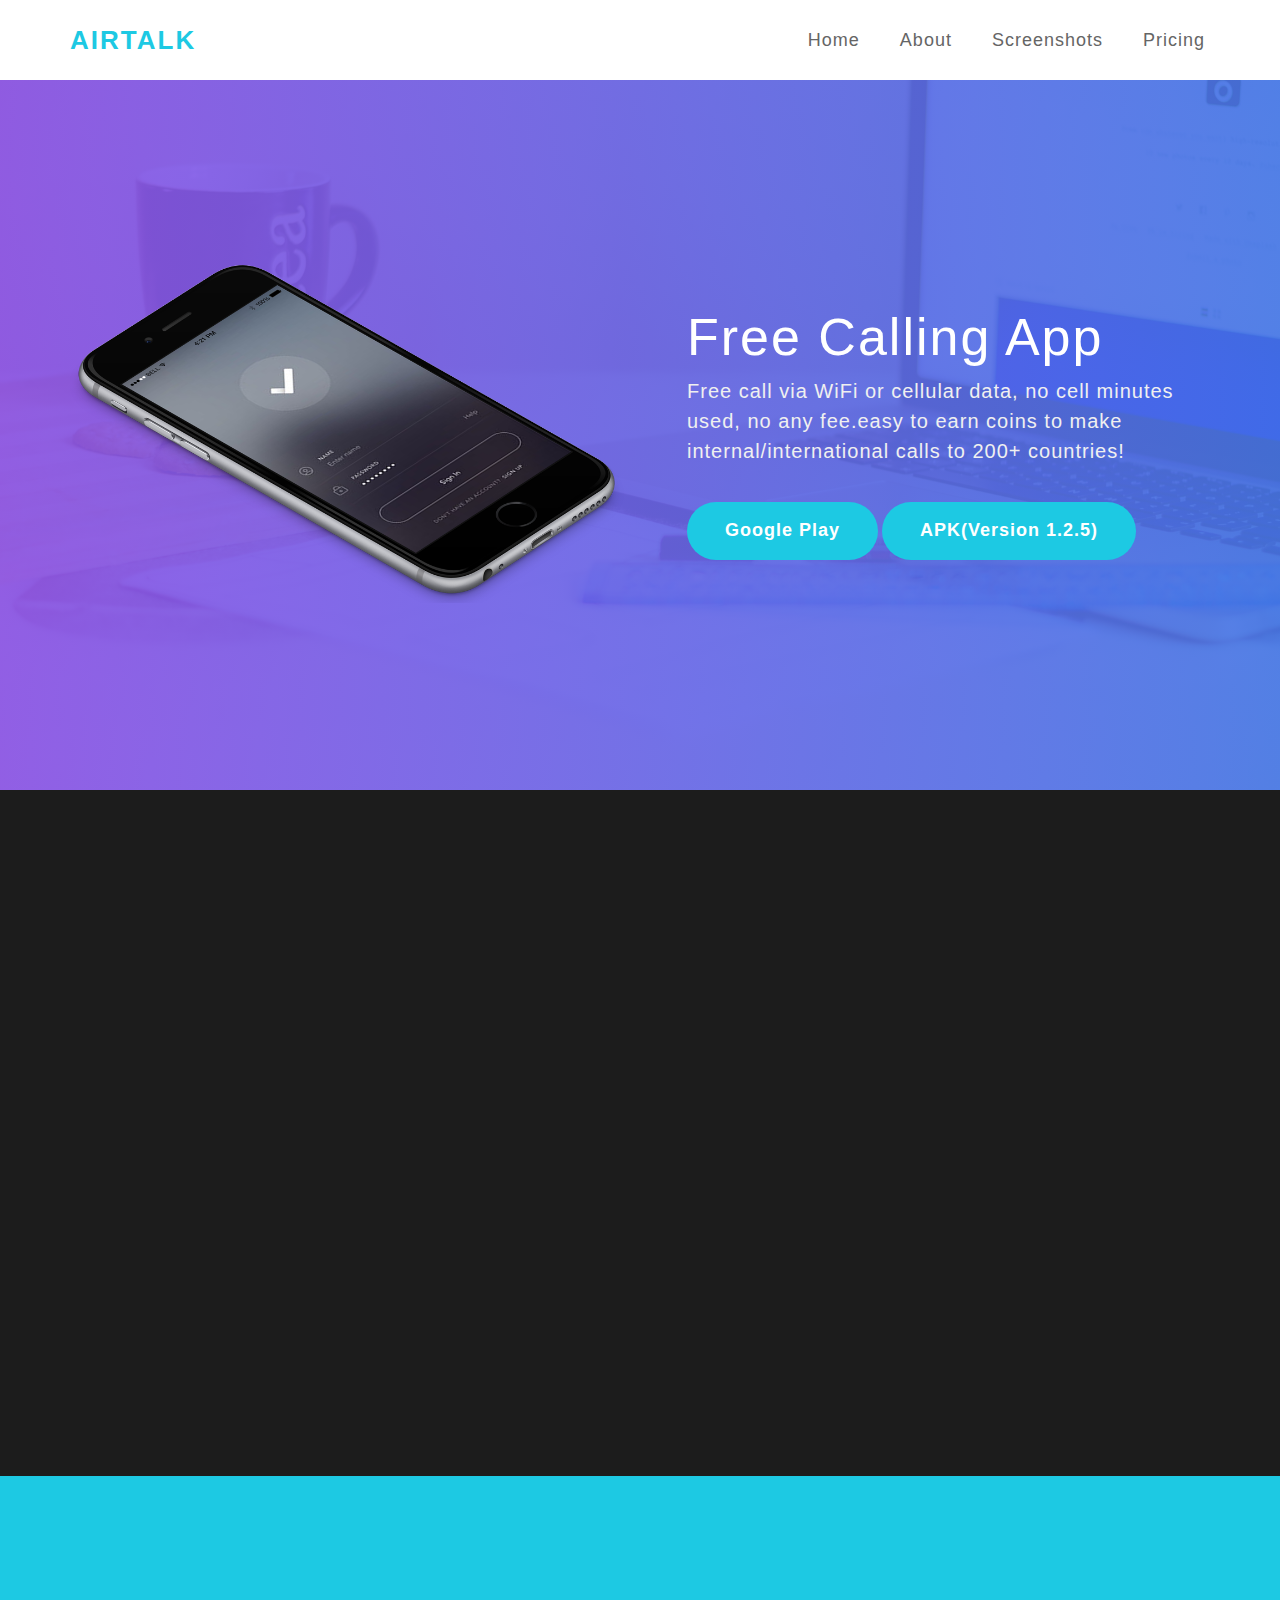
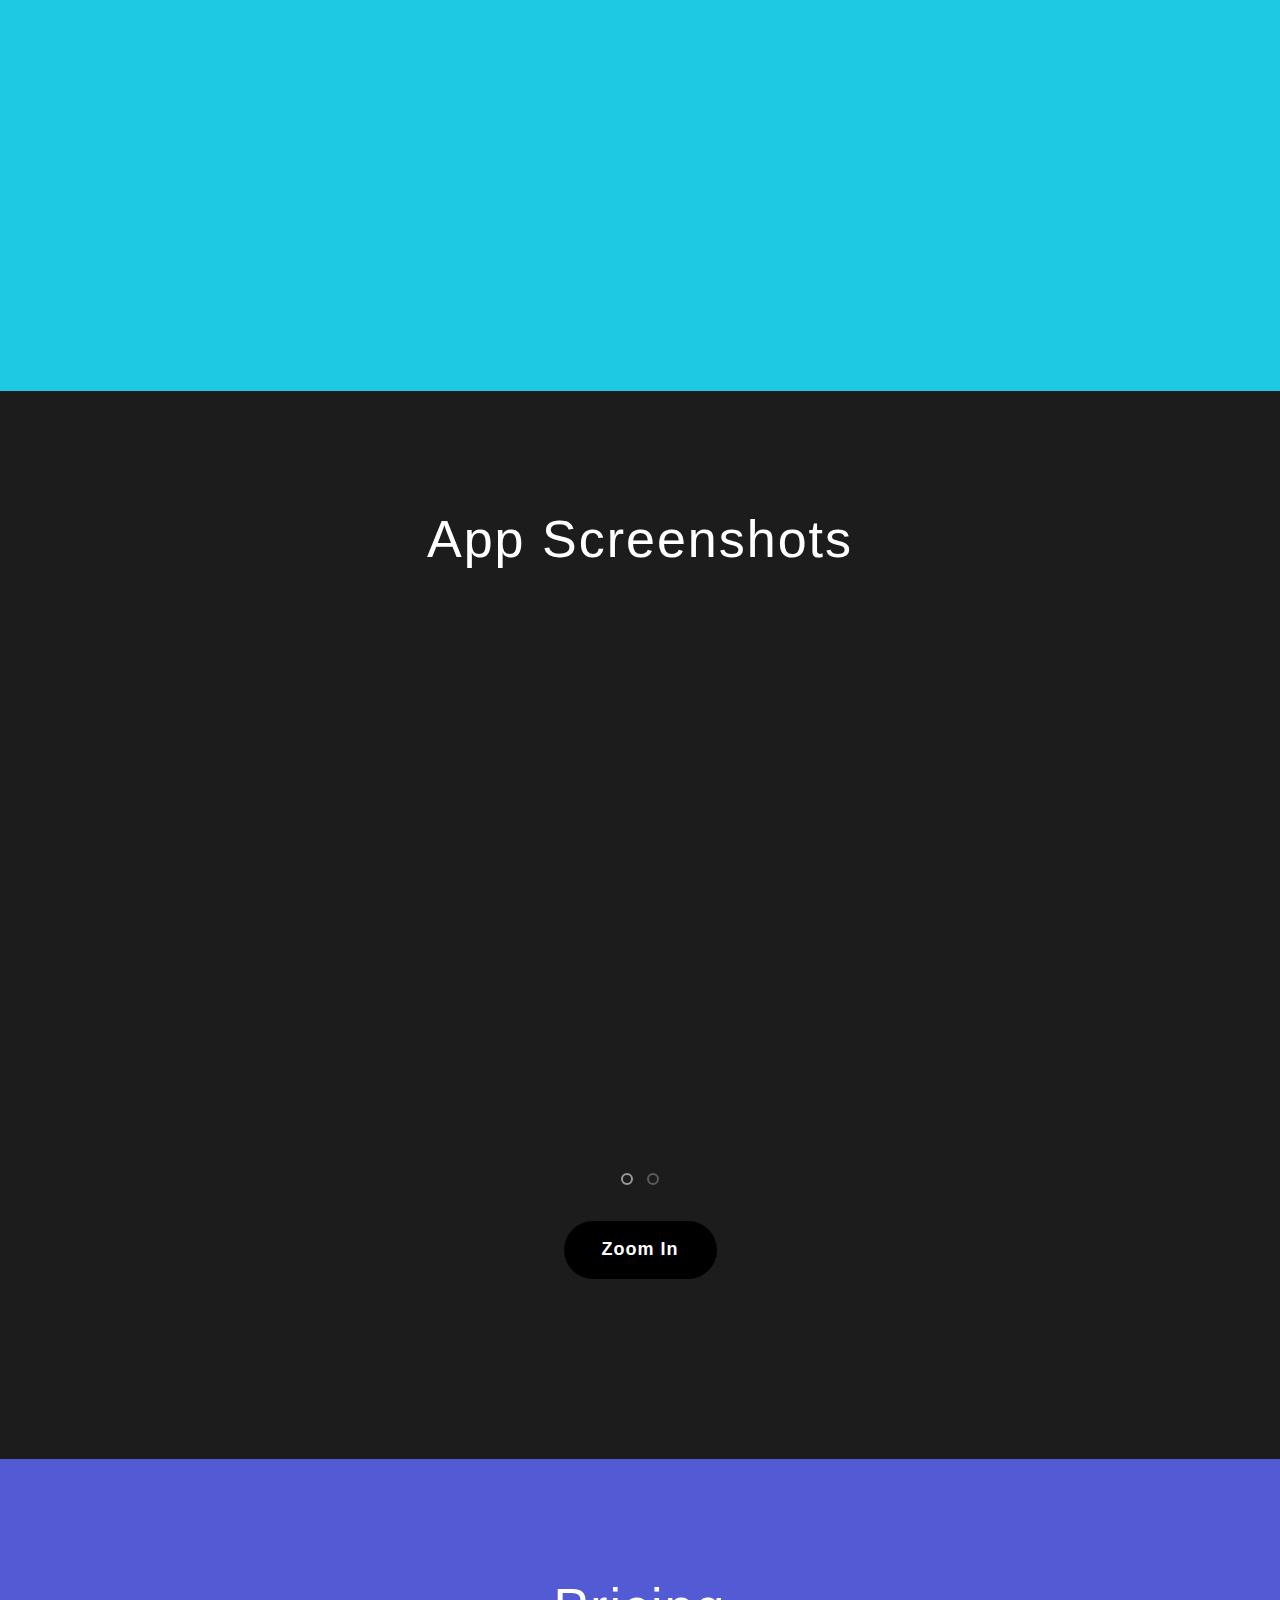
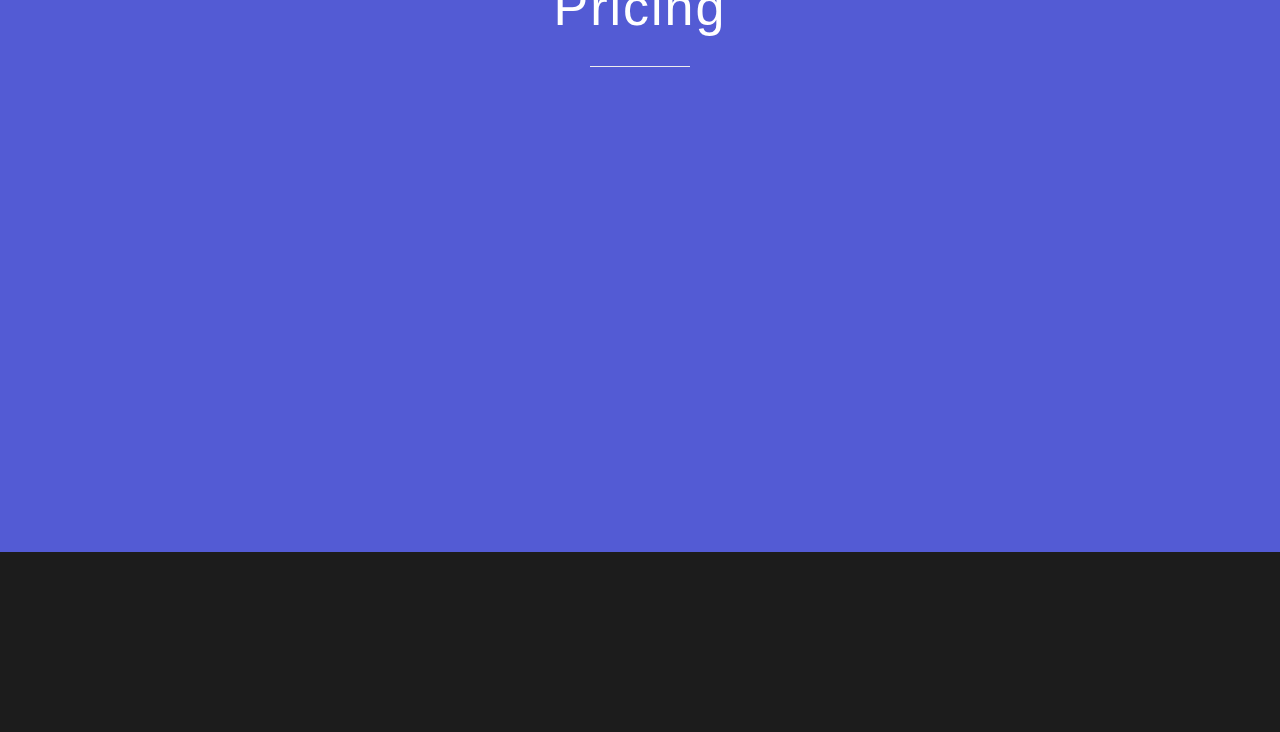
==== index.html @ 229b7f68 "Update index.html" ====
<!DOCTYPE html>
<!-- saved from url=(0014)about:internet -->
<html lang="en"><head><meta http-equiv="Content-Type" content="text/html; charset=UTF-8">


<meta http-equiv="X-UA-Compatible" content="IE=Edge">
<meta name="description" content="">
<meta name="keywords" content="">
<meta name="author" content="">
<meta name="viewport" content="width=device-width, initial-scale=1, maximum-scale=1">

<title>AirTalk: FreeCall,Free Phone Call,Free WiFi Calling App</title>

<link rel="stylesheet" href="./images/bootstrap.min.css">
<link rel="stylesheet" href="./images/animate.css">
<link rel="stylesheet" href="./images/font-awesome.min.css">

<link rel="stylesheet" href="./images/magnific-popup.css">

<link rel="stylesheet" href="./images/owl.theme.css">
<link rel="stylesheet" href="./images/owl.carousel.css">

<link href="./images/css" rel="stylesheet" type="text/css">
<link href="./images/css(1)" rel="stylesheet" type="text/css">

<!-- Main css -->
<link rel="stylesheet" href="./images/style.css">

</head>
<body data-target=".navbar-collapse" data-offset="50">

<!-- PRE LOADER -->

<div class="preloader" style="display: none;">
     <div class="sk-spinner sk-spinner-pulse"></div>
</div>



<!-- Navigation Section -->

<div class="navbar navbar-default navbar-fixed-top">
	<div class="container">

		<div class="navbar-header">
			<button class="navbar-toggle" data-toggle="collapse" data-target=".navbar-collapse">
				<span class="icon icon-bar"></span>
				<span class="icon icon-bar"></span>
				<span class="icon icon-bar"></span>
			</button>
			<a href="" class="navbar-brand"><span>AirTalk</span> </a>
		</div>

		<div class="collapse navbar-collapse">
			<ul class="nav navbar-nav navbar-right">
				<li class=""><a href="#home" class="smoothScroll">Home</a></li>
				<li class=""><a href="#about" class="smoothScroll">About</a></li>
				<li class=""><a href="#screenshot" class="smoothScroll">Screenshots</a></li>
                <li class=""><a href="#pricing" class="smoothScroll">Pricing</a></li>
			</ul>
		</div>

	</div>
</div>


<!-- Home Section -->

<section id="home" class="main">
     <div class="overlay"></div>
	<div class="container">
		<div class="row">

               <div class="wow fadeInUp col-md-6 col-sm-5 col-xs-10 col-xs-offset-1 col-sm-offset-0 animated" data-wow-delay="0.2s" style="visibility: visible; animation-delay: 0.2s; animation-name: fadeInUp;">
                    <img src="./images/home-img.png" class="img-responsive" alt="Home">
               </div>

               <div class="col-md-6 col-sm-7 col-xs-12">
                    <div class="home-thumb">
                         <h1 class="wow fadeInUp animated" data-wow-delay="0.6s" style="visibility: visible; animation-delay: 0.6s; animation-name: fadeInUp;">Free Calling App</h1>
                         <p class="wow fadeInUp animated" data-wow-delay="0.8s" style="visibility: visible; animation-delay: 0.8s; animation-name: fadeInUp;">Free call via WiFi or cellular data, no cell minutes used, no any fee.easy to earn coins to make internal/international calls to 200+ countries!</p>
                         <a href="https://play.google.com/store/apps/details?id=freecall.phone.free.call.wifi.calling" target="view_window" class="wow fadeInUp section-btn btn btn-success" data-wow-delay="1s" style="visibility: visible; animation-delay: 1s; animation-name: fadeInUp;">Google Play</a>
			 <a href="https://github.com/airtalkapp/airtalkapp.github.io/releases/download/1.2.5/app-1.2.5.apk" target="view_window" class="wow fadeInUp section-btn btn btn-success" data-wow-delay="1s" style="visibility: visible; animation-delay: 1s; animation-name: fadeInUp;">APK(Version 1.2.5)</a>
                    </div>
               </div>

		</div>
	</div>
</section>


<!-- About Section -->

<section id="about">
     <div class="container">
          <div class="row">

               <div class="col-md-12 col-sm-12">
                    <div class="wow bounceIn section-title animated" style="visibility: visible; animation-name: bounceIn;">
                         <h1>welcome to AirTalk</h1>
                         <hr>
                    </div>
               </div>

               <div class="wow fadeInUp col-md-6 col-sm-12 animated" data-wow-delay="0.4s" style="visibility: visible; animation-delay: 0.4s; animation-name: fadeInUp;">
                   <h2>Our Mobile App Team</h2>
                   <h3 class="wow fadeInUp animated" data-wow-delay="0.8s" style="visibility: visible; animation-delay: 0.8s; animation-name: fadeInUp;">23 Plantation Park Dr, Ste 101.</h3>
                   <p class="wow fadeInUp animated" data-wow-delay="0.4s" style="visibility: visible; animation-delay: 0.4s; animation-name: fadeInUp;">AirTalk: FreeCall,Phone Call Free,WiFi Calling App</p>
                   <p class="wow fadeInUp animated" data-wow-delay="0.4s" style="visibility: visible; animation-delay: 0.4s; animation-name: fadeInUp;">Help you to save money from internal/international calling.</p>
               </div>

               <div class="wow fadeInUp col-md-3 col-sm-6 animated" data-wow-delay="0.4s" style="visibility: visible; animation-delay: 0.4s; animation-name: fadeInUp;">
                    <div class="about-thumb">
                         <img src="./images/temp1.jpg" class="img-responsive" alt="Team">
                              <div class="about-overlay">
                                   <h3>Alice</h3>
                                   <h4>UI Designer</h4>
                              </div>
                    </div>
               </div>

                <div class="wow fadeInUp col-md-3 col-sm-6 animated" data-wow-delay="0.4s" style="visibility: visible; animation-delay: 0.4s; animation-name: fadeInUp;">
                    <div class="about-thumb">
                         <img src="./images/temp2.jpg" class="img-responsive" alt="Team">
                              <div class="about-overlay">
                                   <h3>Sandy</h3>
                                   <h4>UX Specialist</h4>
                              </div>
                    </div>
               </div>

          </div>
     </div>
</section>


<!-- Divider Section -->

<section id="divider">
     <div class="container innerscroll">
          <div class="row">

               <div class="col-md-offset-2 col-md-8 col-sm-12">
                    <h2 class="wow fadeInUp animated" data-wow-delay="0.4s" style="visibility: visible; animation-delay: 0.4s; animation-name: fadeInUp;">Cheap Calling Price.</h2>
                    <h2 class="wow fadeInUp animated" data-wow-delay="0.4s" style="visibility: visible; animation-delay: 0.4s; animation-name: fadeInUp;">Easy To Gain Unlimited Coins.</h2>
                    <h2 class="wow fadeInUp animated" data-wow-delay="0.4s" style="visibility: visible; animation-delay: 0.4s; animation-name: fadeInUp;">Clear & Stable Calling.</h2>
                    <h2 class="wow fadeInUp animated" data-wow-delay="0.4s" style="visibility: visible; animation-delay: 0.4s; animation-name: fadeInUp;">More Available Destinations.</h2>
                    <a href="#screenshot" class="wow fadeInUp section-btn btn btn-success" style="visibility: visible; animation-delay: 0.8s; animation-name: fadeInUp;">Learn More</a>
               </div>

          </div>
     </div>
</section>


<!-- Screenshot Section -->

<section id="screenshot">
          <div class="container">
               <div class="row">
     
                    <div id="beforess1" class="col-md-offset-2 col-md-8 col-sm-12">
                         <div class="section-title">
                              <h1>App Screenshots</h1>
                         </div>
                    </div>
     
                    <!-- Screenshot Owl Carousel -->
                    <div id="screenshot-carousel" class="owl-carousel">
     
                         <div class="item col-md-3 col-sm-3 wow fadeInUp" data-wow-delay="0.9s">
                                   <img src="images/1.jpg" class="img-responsive" alt="screenshot">
                         </div>
     
                         <div class="item col-md-3 col-sm-3 wow fadeInUp" data-wow-delay="0.9s">
                                   <img src="images/2.jpg" class="img-responsive" alt="screenshot">
                         </div>
     
                         <div class="item col-md-3 col-sm-3 wow fadeInUp" data-wow-delay="0.9s">
                                   <img src="images/3.jpg" class="img-responsive" alt="screenshot">
                         </div>
     
                         <div class="item col-md-3 col-sm-3 wow fadeInUp" data-wow-delay="0.9s">
                                   <img src="images/4.jpg" class="img-responsive" alt="screenshot">
                         </div>
     
                         <div class="item col-md-3 col-sm-3 wow fadeInUp" data-wow-delay="0.9s">
                                   <img src="images/5.jpg" class="img-responsive" alt="screenshot">
                         </div>
     
                         <div class="item col-md-3 col-sm-3 wow fadeInUp" data-wow-delay="0.9s">
                                   <img src="images/6.jpg" class="img-responsive" alt="screenshot">
                         </div>
     
                         <div class="item col-md-3 col-sm-3 wow fadeInUp" data-wow-delay="0.9s">
                                   <img src="images/7.jpg" class="img-responsive" alt="screenshot">
                         </div>
     
                         <div class="item col-md-3 col-sm-3 wow fadeInUp" data-wow-delay="0.9s">
                                   <img src="images/8.jpg" class="img-responsive" alt="screenshot">
                         </div>
     
                    </div>
                    <div id="screenshot-carousel-zoom" class="zoom-gallery section-title">
     
                              <div class="item col-md-3 col-sm-3 wow fadeInUp" data-wow-delay="0.9s">
                                   <a href="images/1.jpg" class="image-popup section-btn btn btn-success" style="visibility: visible; animation-delay: 0.8s; animation-name: fadeInUp;">
                                   Zoom In
                                   </a>
                              </div>
          
                              <div class="item col-md-3 col-sm-3 wow fadeInUp" data-wow-delay="0.9s">
                                   <a href="images/2.jpg" class="image-popup">
                                   </a>
                              </div>
          
                              <div class="item col-md-3 col-sm-3 wow fadeInUp" data-wow-delay="0.9s">
                                   <a href="images/3.jpg" class="image-popup">
                                   </a>
                              </div>
          
                              <div class="item col-md-3 col-sm-3 wow fadeInUp" data-wow-delay="0.9s">
                                   <a href="images/4.jpg" class="image-popup">
                                   </a>
                              </div>
          
                              <div class="item col-md-3 col-sm-3 wow fadeInUp" data-wow-delay="0.9s">
                                   <a href="images/5.jpg" class="image-popup">
                                   </a>
                              </div>
          
                              <div class="item col-md-3 col-sm-3 wow fadeInUp" data-wow-delay="0.9s">
                                   <a href="images/6.jpg" class="image-popup">
                                   </a>
                              </div>
          
                              <div class="item col-md-3 col-sm-3 wow fadeInUp" data-wow-delay="0.9s">
                                   <a href="images/7.jpg" class="image-popup">
                                   </a>
                              </div>
          
                              <div class="item col-md-3 col-sm-3 wow fadeInUp" data-wow-delay="0.9s">
                                   <a href="images/8.jpg" class="image-popup">
                                   </a>
                              </div>
          
                         </div>
               </div>
          </div>
     </section>


<!-- Pricing Section -->

<section id="pricing">
     <div class="container innerscroll">
          <div class="row">

                <div class="col-md-12 col-sm-12">
                    <div class="section-title">
                         <h1>Pricing</h1>
                         <hr>
                    </div>
               </div>

               <div class="wow fadeInUp col-md-4 col-sm-4 animated" data-wow-delay="0.4s" style="visibility: visible; animation-delay: 0.4s; animation-name: fadeInUp;">
                    <div id="beforess" class="pricing-plan">
                         <div class="pricing-month">
                         <h2>United State</h2>
                         </div>
                         <p>77~140 coins/min</p>
                         <p>≈ 0.0035~0.007 $/min</p>
                         <a href="https://play.google.com/store/apps/details?id=freecall.phone.free.call.wifi.calling" target="view_window" class=""><button class="btn btn-default section-btn">Check More</button></a>
                    </div>
               </div>

               <div class="wow fadeInUp col-md-4 col-sm-4 animated" data-wow-delay="0.6s" style="visibility: visible; animation-delay: 0.6s; animation-name: fadeInUp;">
                    <div class="pricing-plan">
                         <div class="pricing-month">
                         <h2>India</h2>
                         </div>
                         <p>530~546 coins/min</p>
                         <p>≈ 0.026~0.027 $/min</p>
                         <a href="https://play.google.com/store/apps/details?id=freecall.phone.free.call.wifi.calling" target="view_window" class=""><button class="btn btn-default section-btn">Check More</button></a>
                    </div>
               </div>

               <div class="wow fadeInUp col-md-4 col-sm-4 animated" data-wow-delay="0.8s" style="visibility: visible; animation-delay: 0.8s; animation-name: fadeInUp;">
                    <div class="pricing-plan">
                         <div class="pricing-month">
                         <h2>Bangladesh</h2>
                         </div>
                         <p>442~1198 coins/min</p>
                         <p>≈ 0.022~0.060 $/min</p>
                         <a href="https://play.google.com/store/apps/details?id=freecall.phone.free.call.wifi.calling" target="view_window" class=""><button class="btn btn-default section-btn">Check More</button></a>
                    </div>
               </div>

          </div>
     </div>
</section>


<!-- Newsletter Section -->
<!--
<section id="newsletter">
     <div class="overlay"></div>
     <div class="container">
          <div class="row">

               <div class="col-md-offset-2 col-md-8 col-sm-12">
                    <div class="wow bounceIn section-title animated" style="visibility: visible; animation-name: bounceIn;">
                         <h2>Subscribe Newsletter</h2>
                         <p class="wow fadeInUp animated" data-wow-delay="0.5s" style="visibility: visible; animation-delay: 0.5s; animation-name: fadeInUp;">Maecenas orci sem, mollis quis risus a, venenatis condimentum felis. Integer ut bibendum ipsum. Etiam a tristique sapien, ut dictum augue.</p>
                    </div>
                    <div class="wow fadeInUp newsletter-form animated" data-wow-delay="0.8s" style="visibility: visible; animation-delay: 0.8s; animation-name: fadeInUp;">
                         <form action="#" method="post">
                              <div class="col-md-8 col-sm-7">
                                   <input name="email" type="email" class="form-control" id="email" placeholder="Your Email here">
                           	  </div>
                              <div class="col-md-4 col-sm-5">
                                   <input name="submit" type="submit" class="form-control" id="submit" value="Send Newsletter">
                              </div>
                         </form>
                    </div>
               </div>

          </div>
     </div>
</section>
-->

<!-- Footer Section -->

<footer>
	<div class="container">
		<div class="row">

               <div class="col-md-8 col-sm-6">
               </div>

			<div class="col-md-4 col-sm-6">
				<ul class="wow fadeInUp social-icon animated" data-wow-delay="0.8s" style="visibility: visible; animation-delay: 0.8s; animation-name: fadeInUp;">
                         <li><a href="https://www.facebook.com/freecallairtalk/" target="view_window" class="fa fa-facebook"></a></li>
                         <li><a href="https://twitter.com/freecallairtalk/" target="view_window" class="fa fa-twitter"></a></li>
                    </ul>
               </div>
			
		</div>
	</div>
</footer>


<!-- Back top -->

<a href="#" class="go-top" style="display: none;"><i class="fa fa-angle-up"></i></a>

<script src="./images/jquery.js"></script>
<script src="./images/bootstrap.min.js"></script>
<script src="./images/jquery.magnific-popup.min.js"></script>
<script src="./images/owl.carousel.min.js"></script>
<script src="./images/smoothscroll.js"></script>
<script src="./images/wow.min.js"></script>
<script src="./images/custom.js"></script>

</body></html>
---- images/style.css ----
/*

App Starter Template

http://www.templatemo.com/tm-492-app-starter

*/

body {
		background: #1c1c1c;
    /*font-family: 'Source Sans Pro', sans-serif;*/
    font-style: normal;
		font-weight: 300;
    padding-top: 70px;
    overflow-x: hidden;
}


/*---------------------------------------
    Typorgraphy              
-----------------------------------------*/

h1,h2,h3,h4,h5,h6,
.navbar-default, .btn {
  /*font-family: 'Unica One', cursive;*/
  font-weight: 400;
}


h1,h2,h3,h4,h5,h6 {
  font-weight: 400;
  letter-spacing: 1px;
}

h1 {
    color: #ffffff;
    font-size: 52px;
    letter-spacing: 2px;
    padding-bottom: 10px;
    margin-bottom: 0px;
}

h2 {
  color: #f0f0f0;
  font-size: 32px;
}

h3 {
  color: #535bd4;
  font-size: 22px;
  line-height: 32px;
  padding-bottom: 4px;
}

h4 {
  font-weight: bold;
}

p {
    color: #999;
    font-size: 20px;
    font-weight: 300;
    line-height: 30px;
}

hr {
  border-bottom-color: #999;
  width: 100px;
}

.section-btn {
  background-color: #000;
  border: 2px solid transparent;
  border-radius: 100px;
  color: #ffffff;
  font-size: 18px;
  font-weight: bold;
  letter-spacing: 1px;
  padding: 14px 36px;
  margin-top: 26px;
  transition: all 0.4s ease-in-out;
}

.section-btn:hover {
  background: transparent;
  border-top-color: #ffffff;
  border-right-color: #222;
  border-bottom-color: #ffffff;
  border-left-color: #222;
  color: #ffffff;
}


/*---------------------------------------
    General               
-----------------------------------------*/

html{
  -webkit-font-smoothing: antialiased;
}

a {
  color: #535bd4;
  -webkit-transition: 0.5s;
  -o-transition: 0.5s;
  transition: 0.5s;
  text-decoration: none !important;
}
a:hover, a:active, a:focus {
  color: #3FF;
  outline: none;
}

* {
  -webkit-box-sizing: border-box;
  -moz-box-sizing: border-box;
  box-sizing: border-box;
}

*:before,
*:after {
  -webkit-box-sizing: border-box;
  -moz-box-sizing: border-box;
  box-sizing: border-box;
}

::-webkit-scrollbar{
  width: 8px;
  height: 8px;
}

::-webkit-scrollbar-thumb {
  cursor: pointer;
  background: #ffffff;
}

.section-title {
  position: relative;
  padding-bottom: 62px;
  text-align: center;
}

#about,
#screenshot,
#divider,
#pricing,
#newsletter {
  padding-top: 100px;
  padding-bottom: 100px;
}

#divider,
#pricing {
  text-align: center;
}


/*---------------------------------------
    Preloader section              
-----------------------------------------*/

.preloader {
  position: fixed;
  top: 0;
  left: 0;
  width: 100%;
  height: 100%;
  z-index: 99999;
  display: flex;
  flex-flow: row nowrap;
  justify-content: center;
  align-items: center;
  background: none repeat scroll 0 0 #ffffff;
}

.sk-spinner-pulse {
  width: 60px;
  height: 60px;
  background-color: #1dc9e3;
  border-radius: 100%;
  -webkit-animation: sk-pulseScaleOut 1s infinite ease-in-out;
          animation: sk-pulseScaleOut 1s infinite ease-in-out; }

@-webkit-keyframes sk-pulseScaleOut {
  0% {
    -webkit-transform: scale(0);
            transform: scale(0); }
  100% {
    -webkit-transform: scale(1);
            transform: scale(1);
    opacity: 0; } }

@keyframes sk-pulseScaleOut {
  0% {
    -webkit-transform: scale(0);
            transform: scale(0); }
  100% {
    -webkit-transform: scale(1);
            transform: scale(1);
    opacity: 0; } }



/*---------------------------------------
    Navigation section              
-----------------------------------------*/

.navbar-default {
    background: #ffffff;
    border: none;
    box-shadow: none;
    margin: 0 !important;
}

.navbar-default .navbar-brand {
  color: #535bd4;
  font-size: 26px;
  font-weight: bold;
  text-transform: uppercase;
  letter-spacing: 2px;
  line-height: 50px;
  margin: 0;
}

.navbar-default .navbar-brand span {
  color: #1dc9e3;
}

.navbar-default .navbar-nav li a {
    color: #656565;
    font-size: 18px;
    font-weight: 500;
    line-height: 50px;
    letter-spacing: 1px;
    -webkit-transition: all 0.4s ease-in-out;
    transition: all 0.4s ease-in-out;
    padding-right: 20px;
    padding-left: 20px;
}

.navbar-default .navbar-nav > li a:hover {
    color: #1dc9e3;
}

.navbar-default .navbar-nav > li > a:hover,
.navbar-default .navbar-nav > li > a:focus {
    color: #656565;
    background-color: transparent;
}

.navbar-default .navbar-nav > .active > a,
.navbar-default .navbar-nav > .active > a:hover,
.navbar-default .navbar-nav > .active > a:focus {
    color: #1dc9e3;
    background-color: transparent;
}

.navbar-default .navbar-toggle {
     border: none;
     padding-top: 10px;
  }

.navbar-default .navbar-toggle .icon-bar {
    border-color: transparent;
  }

.navbar-default .navbar-toggle:hover,
.navbar-default .navbar-toggle:focus { 
  background-color: transparent;
}


/*---------------------------------------
    Home section              
-----------------------------------------*/

#home {
    background: #535bd4 url('../images/home-bg.jpg') no-repeat;
    background-size: cover;
    background-position: center center;
    color: #ffffff;
    display: -webkit-box;
    display: -webkit-flex;
     display: -ms-flexbox;
    display: flex;
    -webkit-box-align: center;
    -webkit-align-items: center;
    -ms-flex-align: center;
     align-items: center;
    height: 80vh;
    position: relative;
}

#home .overlay {
  background: #4776E6; /* fallback for old browsers */
  background: -webkit-linear-gradient(to left, #4776E6 , #8E54E9); /* Chrome 10-25, Safari 5.1-6 */ 
  background: linear-gradient(to left, #4776E6 , #8E54E9); /* W3C, IE 10+/ Edge, Firefox 16+, Chrome 26+, Opera 12+, Safari 7+ */
  opacity: 0.9;
  position: absolute;
  width: 100%;
  height: 80vh;
  top: 0;
  left: 0;
  right: 0;
}

#home img {
  width: 100%;
  height: auto;
}

#home .home-thumb {
  padding-top: 32px;
  padding-left: 32px;
}

#home p,
#newsletter p {
  color: #f0f0f0;
  letter-spacing: 1px;
}

#home .section-btn {
  background: #1dc9e3;
}

#home .section-btn:hover {
  background: transparent !important;
}


/*---------------------------------------
   Divider section              
-----------------------------------------*/

#divider {
  background-color: #1dc9e3;
}

#divider p {
  color: #666;
  font-size: 26px;
  line-height: 42px;
}


/*---------------------------------------
   About section              
-----------------------------------------*/

#about img {
  width: 100%;
}

#about .about-thumb {
  margin-bottom: 32px;
  position: relative;
  text-align: center;
}

#about .about-overlay h3 {
  padding-bottom: 0px;
}

#about .about-overlay {
  background-color: rgba(250,250,250,0.9);
  border-radius: 2px;
  position: absolute;
  bottom: 0px;
  width: 100%;
  height: 100px;
  overflow: hidden;
  transition: height 450ms;
}

#about .about-thumb:hover .about-overlay {
  height: 100%;
  background-color: #ffffff;
  color: #222;
  padding-top: 30%;
  opacity: 0.9;
}

#about .about-thumb:hover h4 {
  color: #1dc9e3;
}


/*---------------------------------------
    Screenshot section              
-----------------------------------------*/

#screenshot .col-md-3 {
  display: block;
  width: 100%;
  padding-bottom: 1rem;
}

#screenshot img {
  background-color: #ffffff;
  box-shadow: 0px 1px 2px 0px rgba(0, 0, 0, 0.15);
  border-radius: 2px;
  cursor: pointer;
  display: block;
  margin-top: 20px;
  margin-bottom: 20px;
  position: relative;
  top: 0px;
  transition: all 0.4s ease-in-out;
}

#screenshot img:hover {
  box-shadow: 0px 16px 22px 0px rgba(0, 0, 0, 0.3);
  top: -6px;
}

.mfp-with-zoom .mfp-container,
.mfp-with-zoom.mfp-bg {
  opacity: 0;
  -webkit-backface-visibility: hidden;
  /* ideally, transition speed should match zoom duration */
  -webkit-transition: all 0.3s ease-out;
  -moz-transition: all 0.3s ease-out;
  -o-transition: all 0.3s ease-out;
  transition: all 0.3s ease-out;
}

.mfp-with-zoom.mfp-ready .mfp-container {
  opacity: 1;
}

.mfp-with-zoom.mfp-ready.mfp-bg {
  opacity: 0.8;
}

.mfp-with-zoom.mfp-removing .mfp-container,
.mfp-with-zoom.mfp-removing.mfp-bg {
  opacity: 0;
}


/*---------------------------------------
   Pricing section         
-----------------------------------------*/

#pricing {
  background: #535bd4;
}

#pricing .pricing-plan {
  background-color: #ffffff;
  border-radius: 2px;
  margin-bottom: 32px;
}

#pricing .pricing-plan .pricing-month {
  padding: 14px 10px 6px 10px;
}

#pricing .pricing-plan .pricing-month h2 {
  font-size: 52px;
  color: #1dc9e3;
}

#pricing .pricing-plan .section-btn {
  background: #1dc9e3;
  position: relative;
  top: 20px;
}

#pricing .pricing-plan .section-btn:hover {
  background-color: #ffffff;
  color: #222;
}


/*---------------------------------------
    Newsletter section              
-----------------------------------------*/

#newsletter {
    background: #535bd4 url('../images/newsletter-bg.jpg') no-repeat;
    background-size: cover;
    background-position: center center;
    color: #ffffff;
    position: relative;
}

#newsletter .overlay {
  background: #1dc9e3;
  opacity: 0.9;
  position: absolute;
  width: 100%;
  height: 100%;
  top: 0;
  left: 0;
  right: 0;
}

#newsletter .form-control {
  background-color: transparent;
  border: none;
  border-bottom: 3px solid #eee;
  border-radius: 0px;
  box-shadow: none;
  color: #ffffff;
  font-size: 20px;
  font-weight: 400;
  height: 50px;
  transition: all 0.4s ease-in-out;
  margin-bottom: 20px;
}

#newsletter .form-control:focus {
  border-color: #ffffff;
}

#newsletter input[type="submit"] {
  background-color: #ffffff;
  border-radius: 100px;
  border: 3px solid #ffffff;
  color: #1dc9e3;
  font-size: 17px;
  font-weight: 400;
  letter-spacing: 1px;
  text-transform: uppercase;
  height: 55px;
}

#newsletter input[type="submit"]:hover {
  background-color: transparent;
  color: #ffffff;
}

#newsletter .form-control::-moz-placeholder {
  color: #ffffff;
  opacity: 1;
}

#newsletter .form-control:-ms-input-placeholder {
  color: #ffffff;
}

#newsletter .form-control::-webkit-input-placeholder {
  color: #ffffff;
}


/*---------------------------------------
   Footer section              
-----------------------------------------*/

footer {
  padding-top: 60px;
  padding-bottom: 60px;
}

footer span {
  padding-right: 10px;
  padding-left: 10px;
}

footer p {
  padding-top: 16px;
}



/*---------------------------------------
   Modal Contact           
-----------------------------------------*/

.modal-dialog .modal-content {
  background-color: #535bd4;
  border: none;
  border-radius: 2px;
  text-align: center;
  padding: 100px 50px 80px 50px;
  position: relative;
  overflow: hidden;
}

.btn:focus {
  outline: none;
}

.modal-header {
  border-bottom: 0px;
}

.modal-dialog .close {
  color: #ffffff;
  font-size: 45px;
  font-weight: 300;
  text-shadow: none;
  opacity: 1;
  position: absolute;
  top: 40px;
  right: 40px;
  border-radius: 100px;
  width: 30px;
  height: 30px;
  line-height: 30px;
  text-align: center;
}

.modal-dialog .close:focus {
  outline: none;
}

.modal-dialog .modal-title {
  color: #ffffff;
}

.modal-dialog form {
  padding: 20px;
}

.modal-dialog form input {
  height: 50px;
}

.modal-dialog .form-control {
  background: transparent;
  border: 1px solid #f0f0f0;
  border-radius: 0px;
  box-shadow: none;
  color: #ffffff;
  font-size: 20px;
  margin-bottom: 20px;
  transition: all 0.4s ease-in-out;
}

.modal-dialog .form-control:focus {
  border-top-color: transparent;
  border-right-color: transparent;
  border-left-color: transparent;
  border-bottom-color: #ffffff;
}

.modal-dialog form input[type="submit"] {
  background: #1dc9e3;
  border: 3px solid transparent;
  border-radius: 100px;
  font-weight: 400;
  letter-spacing: 1px;
  color: #ffffff;
  text-transform: uppercase;
  margin-top: 30px;
}

.modal-dialog form input[type="submit"]:hover {
  background: transparent;
  border-color: #1dc9e3;
  color: #ffffff;
}

.modal-dialog .form-control::-moz-placeholder {
  color: #ffffff;
  opacity: 1;
}
.modal-dialog .form-control:-ms-input-placeholder {
  color: #ffffff;
}
.modal-dialog .form-control::-webkit-input-placeholder {
  color: #ffffff;
}

.modal.fade .modal-dialog{
  -webkit-perspective: 1300px;
     -moz-perspective: 1300px;
          perspective: 1300px;
}

.modal.fade .modal-content{
  -webkit-transform-style: preserve-3d;
     -moz-transform-style: preserve-3d;
          transform-style: preserve-3d;
  -webkit-transform: translateZ(-3000px) rotateY(90deg);
     -moz-transform: translateZ(-3000px) rotateY(90deg);
      -ms-transform: translateZ(-3000px) rotateY(90deg);
          transform: translateZ(-3000px) rotateY(90deg);
  opacity: 0;
}

.modal.fade.in .modal-content{
    -webkit-animation: slit .7s forwards ease-out;
    -moz-animation: slit .7s forwards ease-out;
    animation: slit .7s forwards ease-out;
}

@-webkit-keyframes slit {
  50% { -webkit-transform: translateZ(-250px) rotateY(60deg); opacity: .5; -webkit-animation-timing-function: ease-out;}
  100% { -webkit-transform: translateZ(0) rotateY(0deg); opacity: 1; }
}

@-moz-keyframes slit {
  50% { -moz-transform: translateZ(-250px) rotateY(60deg); opacity: .5; -moz-animation-timing-function: ease-out;}
  100% { -moz-transform: translateZ(0) rotateY(0deg); opacity: 1; }
}

@keyframes slit {
  50% { transform: translateZ(-250px) rotateY(60deg); opacity: 1; animation-timing-function: ease-in;}
  100% { transform: translateZ(0) rotateY(0deg); opacity: 1; }
}


/*---------------------------------------
   Social icon             
-----------------------------------------*/

.social-icon {
    position: relative;
    padding: 0;
    margin: 0;
    text-align: center;
}

.social-icon li {
    display: inline-block;
    list-style: none;
}

.social-icon li a {
    color: #666;
    border-radius: 100px;
    cursor: pointer;
    font-size: 16px;
    text-decoration: none;
    transition: all 0.4s ease-in-out;
    width: 50px;
    height: 50px;
    line-height: 50px;
    text-align: center;
    vertical-align: middle;
    position: relative;
    top: 0px;
    margin: 10px 4px 0px 4px;
}

.social-icon li a:hover {
    background: #1dc9e3;
    color: #ffffff;
    top: -5px;
}


/*---------------------------------------
   Back top         
-----------------------------------------*/

.go-top {
  background-color: #ffffff;
  box-shadow: 1px 1.732px 12px 0px rgba( 0, 0, 0, .14 ), 1px 1.732px 3px 0px rgba( 0, 0, 0, .12 );
  border-radius: 100px;
  transition : all 1s ease;
  bottom: 2em;
  right: 2em;
  color: #333;
  font-size: 22px;
  display: none;
  position: fixed;
  text-decoration: none;
  width: 35px;
  height: 35px;
  line-height: 30px;
  text-align: center;
}

.go-top:hover {
    background: #535bd4;
    color: #ffffff;
}


/*---------------------------------------
   Mobile Responsive         
-----------------------------------------*/
@media (max-width: 1200px) {
  .container {
	width: 100%;
  }
}

@media (max-width: 980px) {

  h1 {
    font-size: 38px;
  }
  
  .section-btn {
    padding: 10px 34px 12px;
  }

  #home, #home .overlay {
    height: 60vh;
  }

  #home .home-thumb {
    padding-top: 0px;
  }

  #about {
    text-align: center;
  }

  #about .about-thumb {
    margin-top: 62px;
  }

}

@media (max-width: 768px) {

  h1 {
    font-size: 28px;
  }

  .section-title {
    padding-bottom: 32px;
  }

  #about, #divider,
  #screenshot,
  #pricing, #newsletter {
    padding-top: 60px;
    padding-bottom: 60px;
  }

}

@media (max-width: 767px) {

   body {
    padding-top: 0px;
    text-align: center;
  }

  .navbar-default {
    text-align: center;
    padding-top: 0px;
  }

  .navbar-default .navbar-brand {
    line-height: 20px;
  }

  .navbar-default .navbar-nav li a {
    line-height: 25px;
  }

  #home, #home .overlay {
    height: 100vh;
  }

  #home img {
    position: relative;
    display: inline-block;
  }

  #home .home-thumb {
    padding-top: 32px;
    padding-left: 0px;
  }

  #pricing .pricing-plan {
    margin-bottom: 62px;
  }

}

@media (max-width: 650px) {

  h1 {
    font-size: 28px;
  }

  h2 {
    font-size: 24px;
  }

  h3 {
    font-size: 18px;
  }

  p {
    font-size: 16px;
  }

}
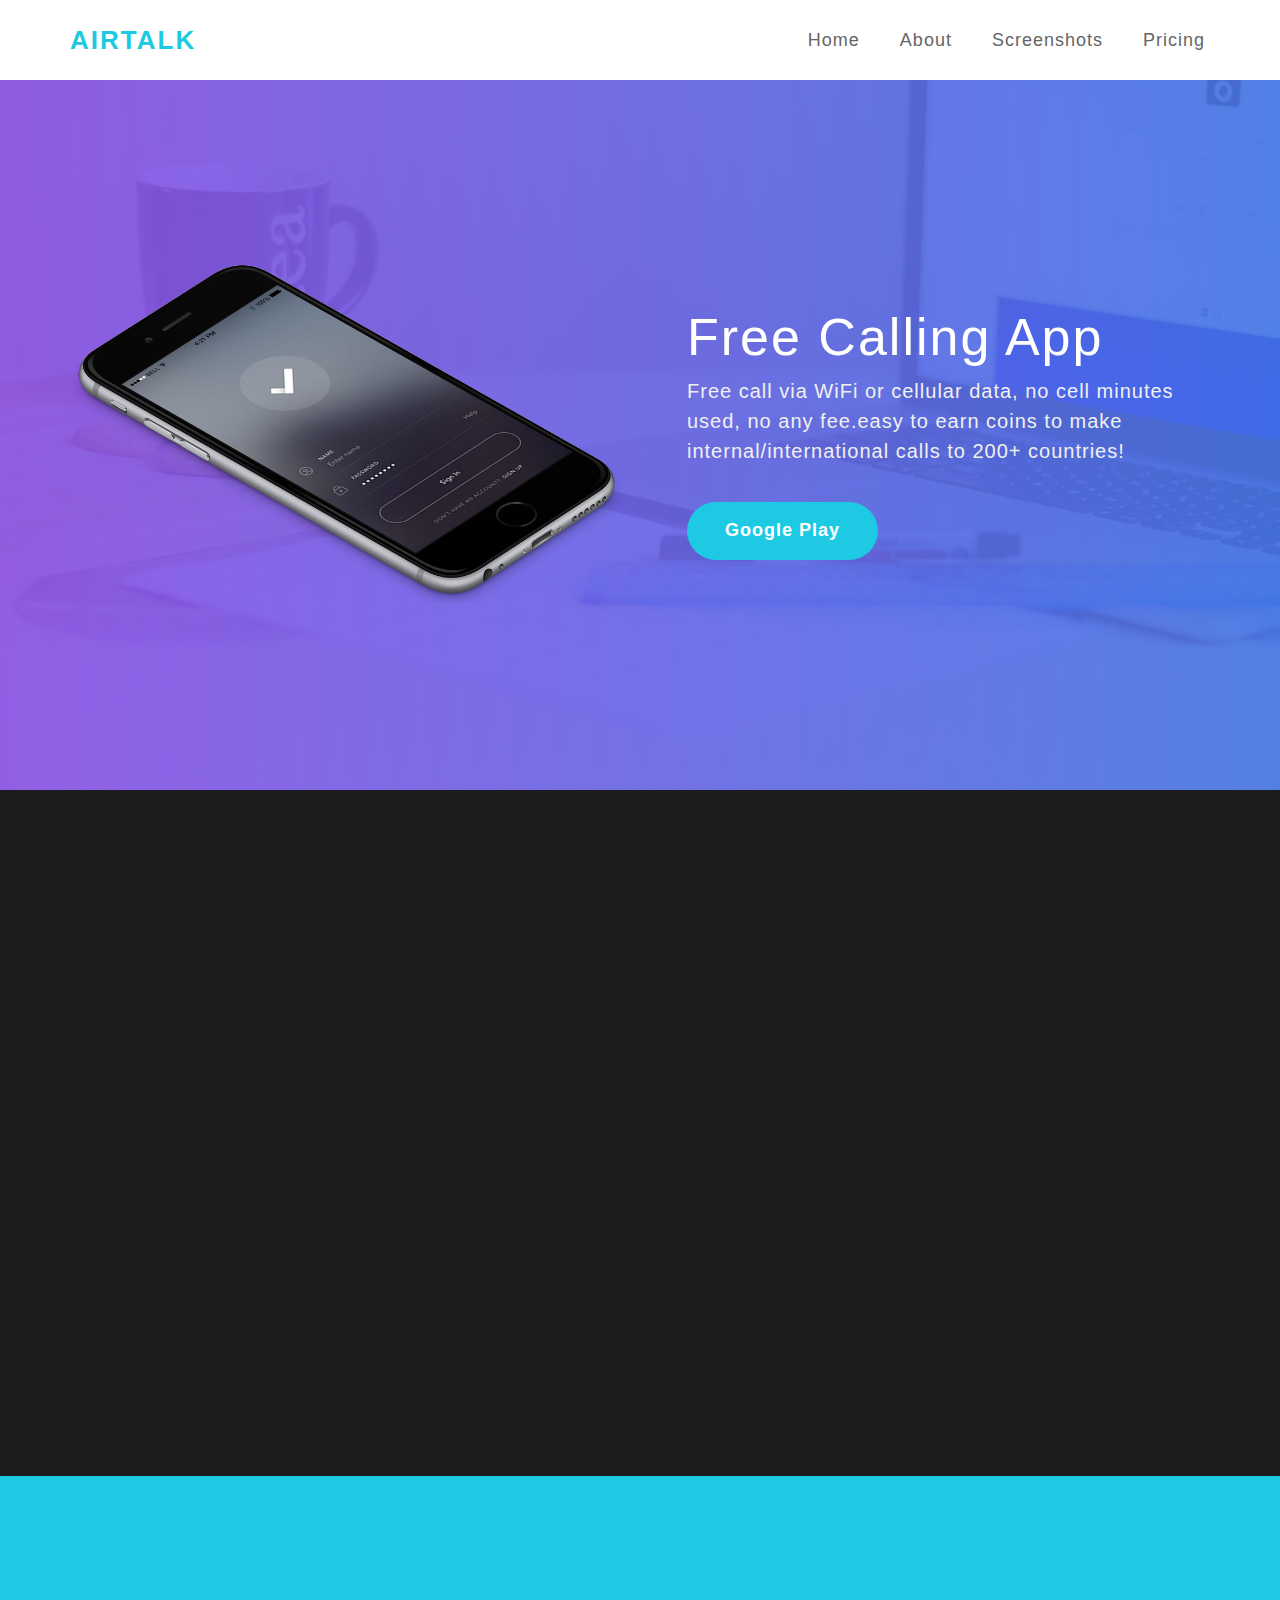
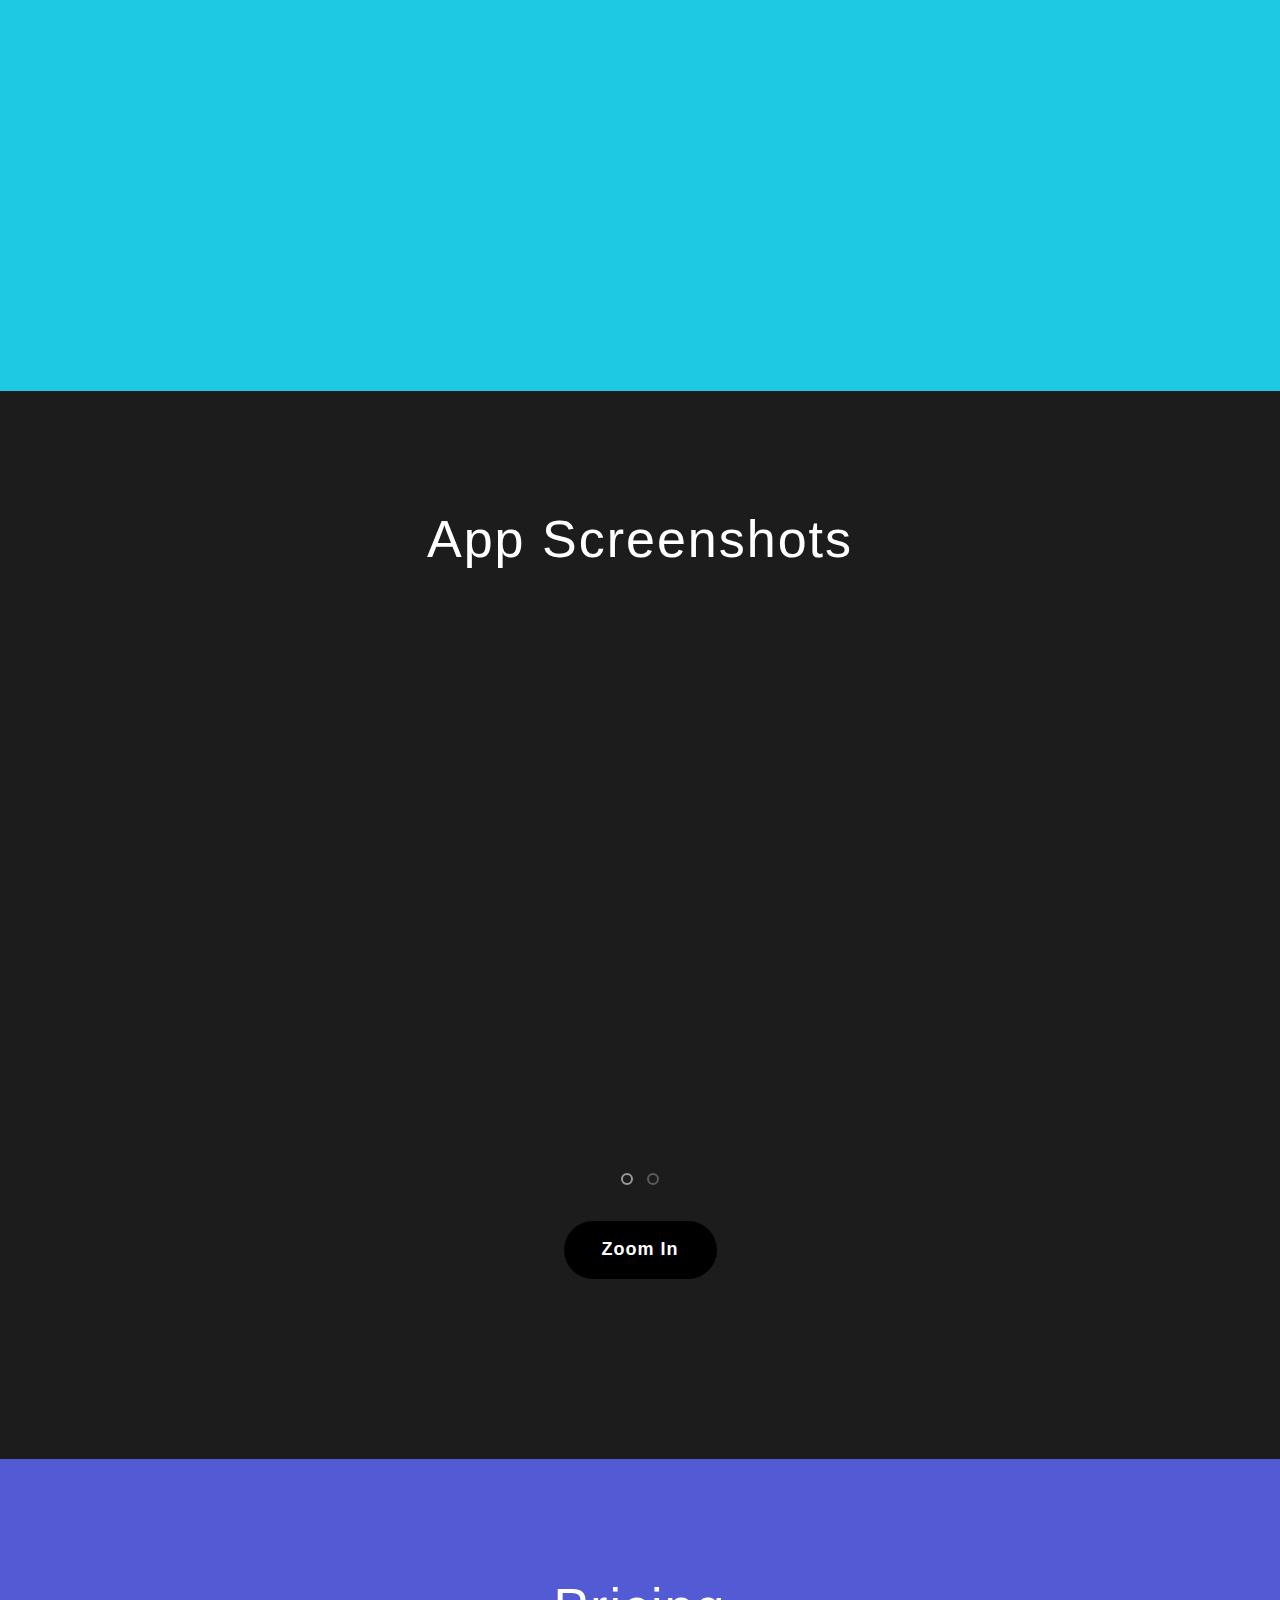
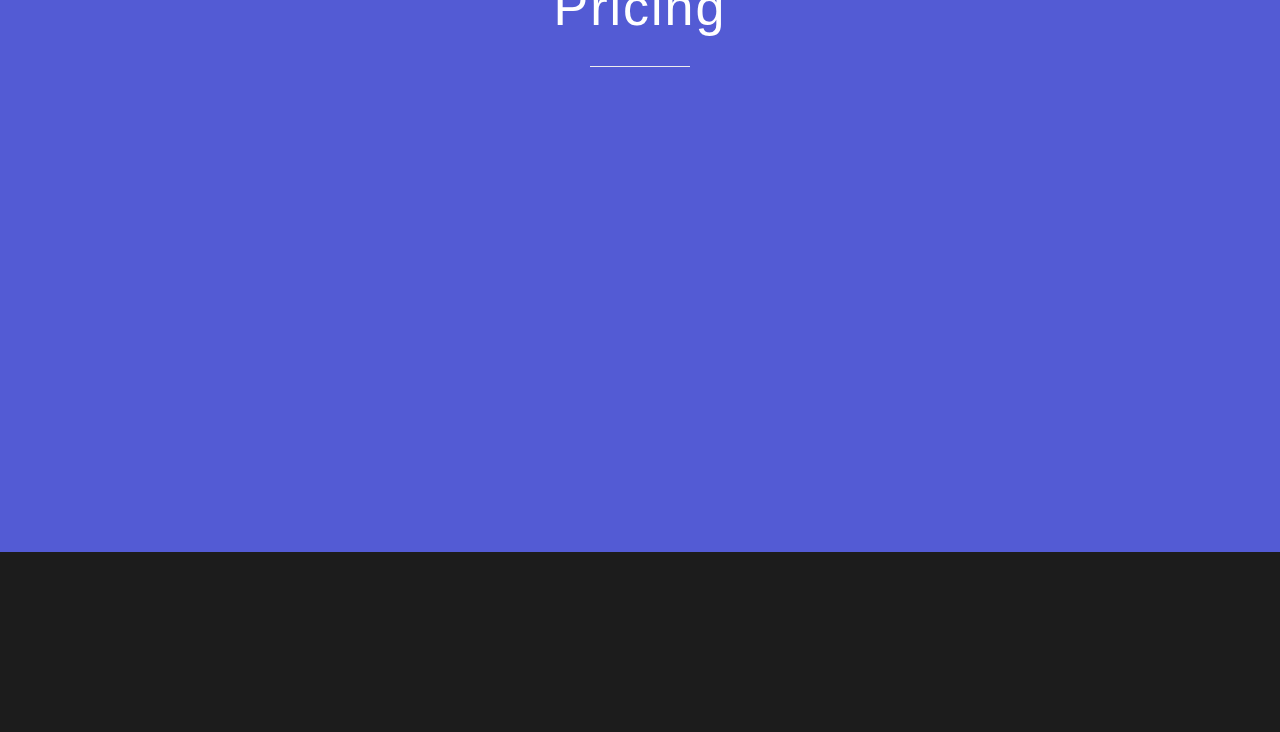
==== commit 78fedd3c: "Update index.html" ====
--- a/index.html
+++ b/index.html
@@ -80,7 +80,8 @@
                          <h1 class="wow fadeInUp animated" data-wow-delay="0.6s" style="visibility: visible; animation-delay: 0.6s; animation-name: fadeInUp;">Free Calling App</h1>
                          <p class="wow fadeInUp animated" data-wow-delay="0.8s" style="visibility: visible; animation-delay: 0.8s; animation-name: fadeInUp;">Free call via WiFi or cellular data, no cell minutes used, no any fee.easy to earn coins to make internal/international calls to 200+ countries!</p>
                          <a href="https://play.google.com/store/apps/details?id=freecall.phone.free.call.wifi.calling" target="view_window" class="wow fadeInUp section-btn btn btn-success" data-wow-delay="1s" style="visibility: visible; animation-delay: 1s; animation-name: fadeInUp;">Google Play</a>
-			 <a href="https://github.com/airtalkapp/airtalkapp.github.io/releases/download/1.2.5/app-1.2.5.apk" target="view_window" class="wow fadeInUp section-btn btn btn-success" data-wow-delay="1s" style="visibility: visible; animation-delay: 1s; animation-name: fadeInUp;">APK(Version 1.2.5)</a>
+			 <!--<a href="https://github.com/airtalkapp/airtalkapp.github.io/releases/download/1.2.5/app-1.2.5.apk" target="view_window" class="wow fadeInUp section-btn btn btn-success" data-wow-delay="1s" style="visibility: visible; animation-delay: 1s; animation-name: fadeInUp;">APK(Version 1.2.5)</a>
+-->
                     </div>
                </div>
 
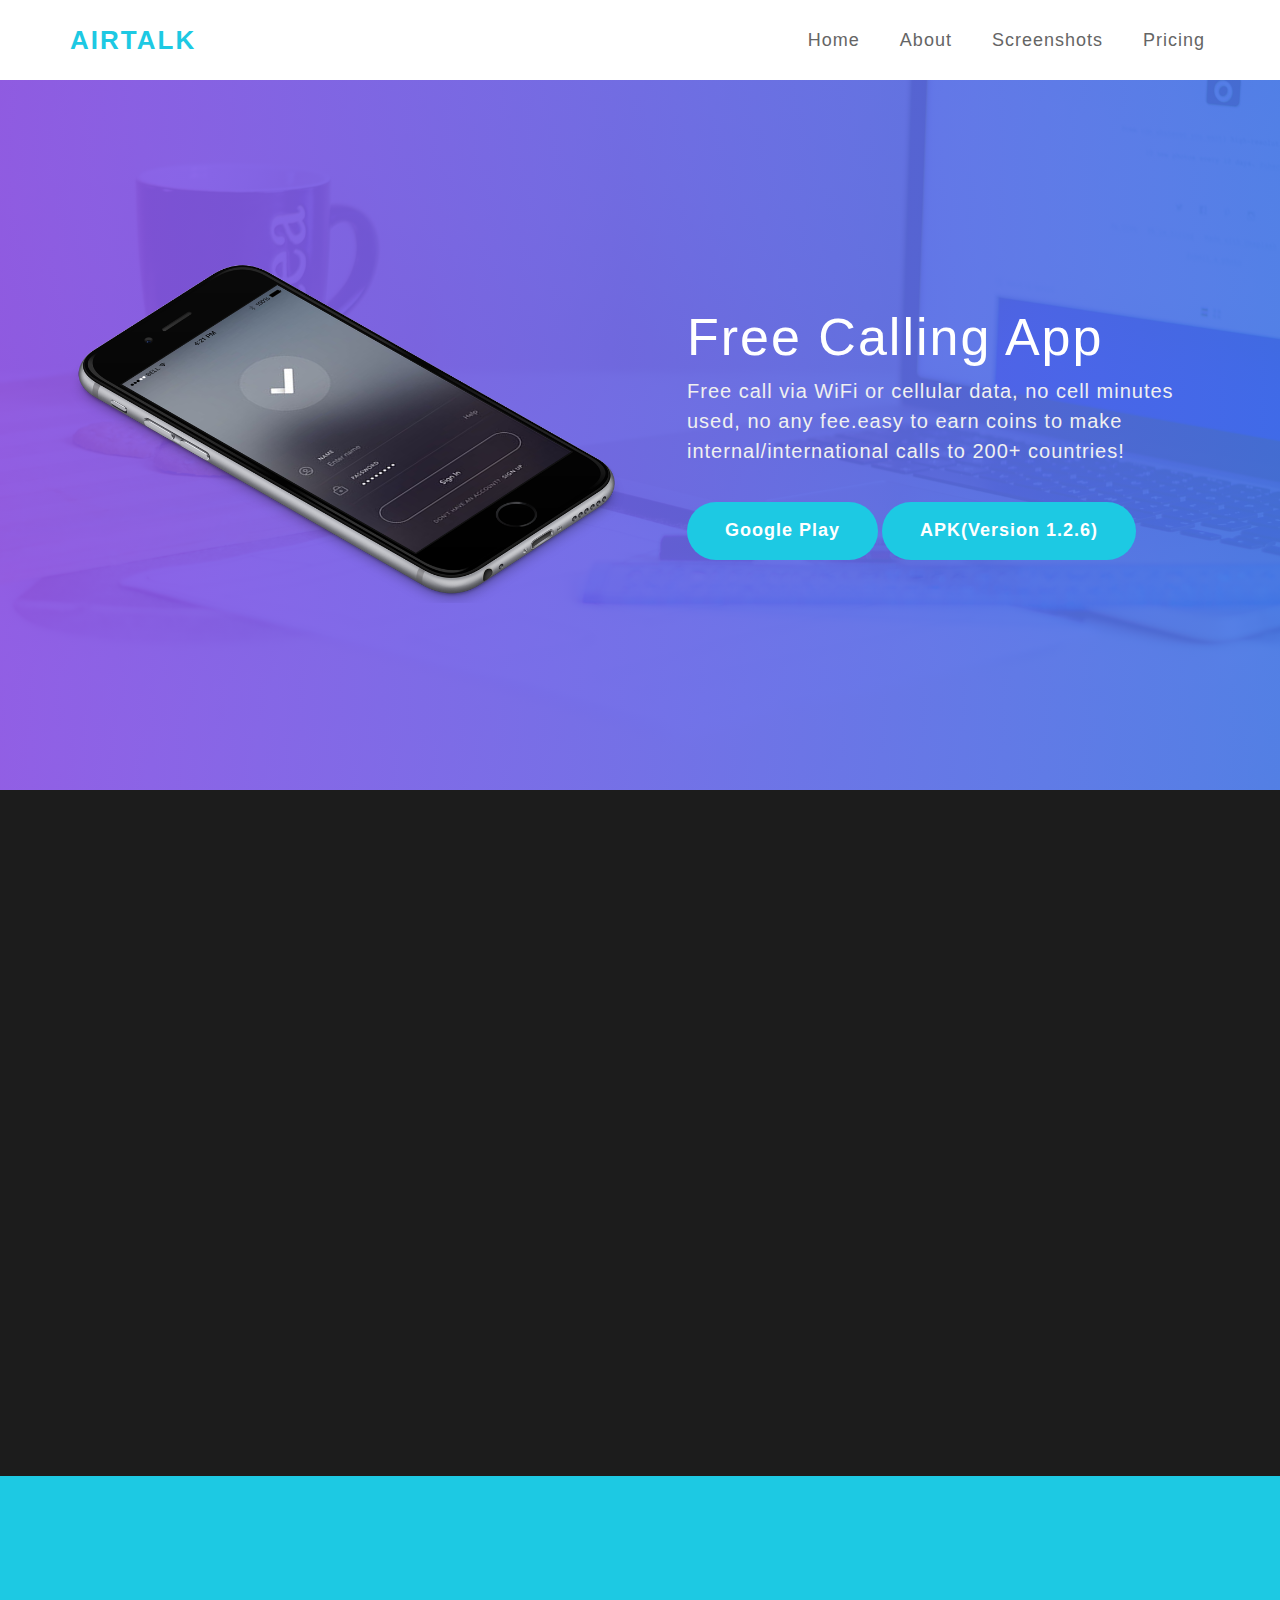
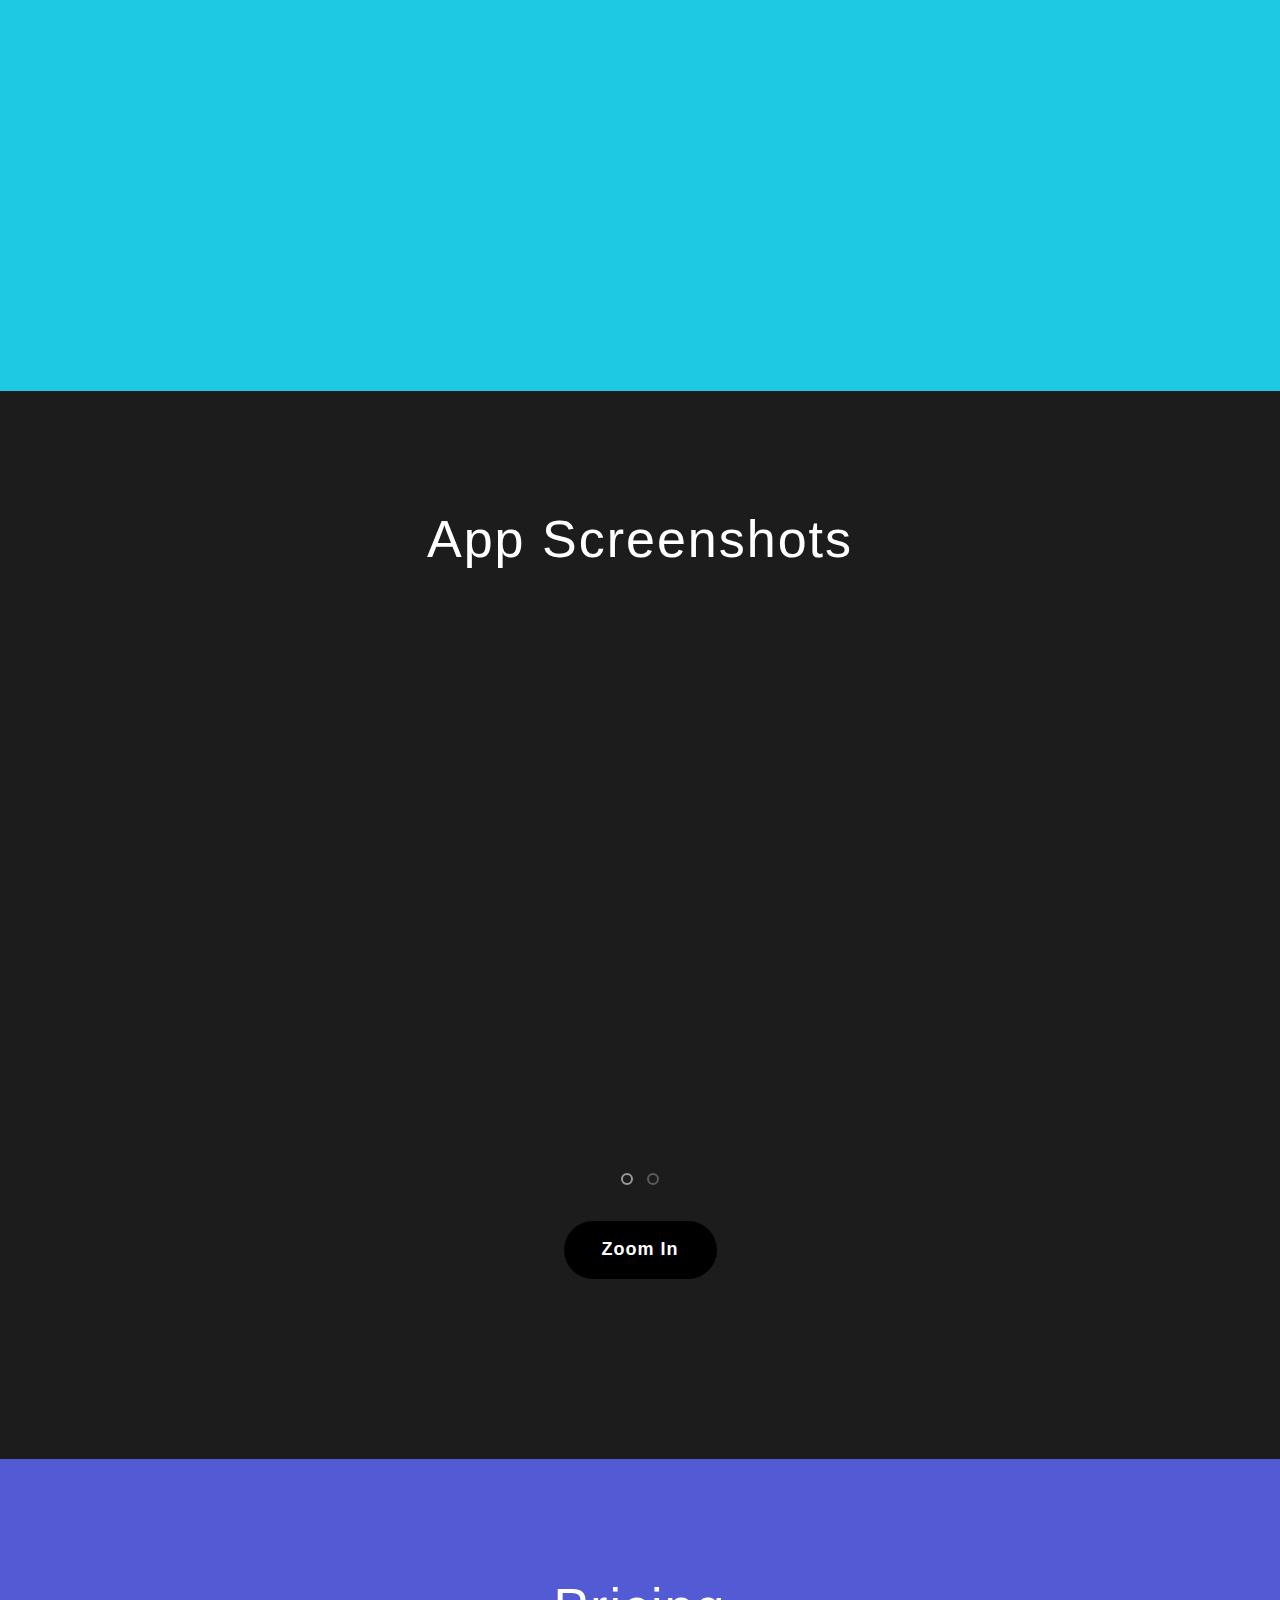
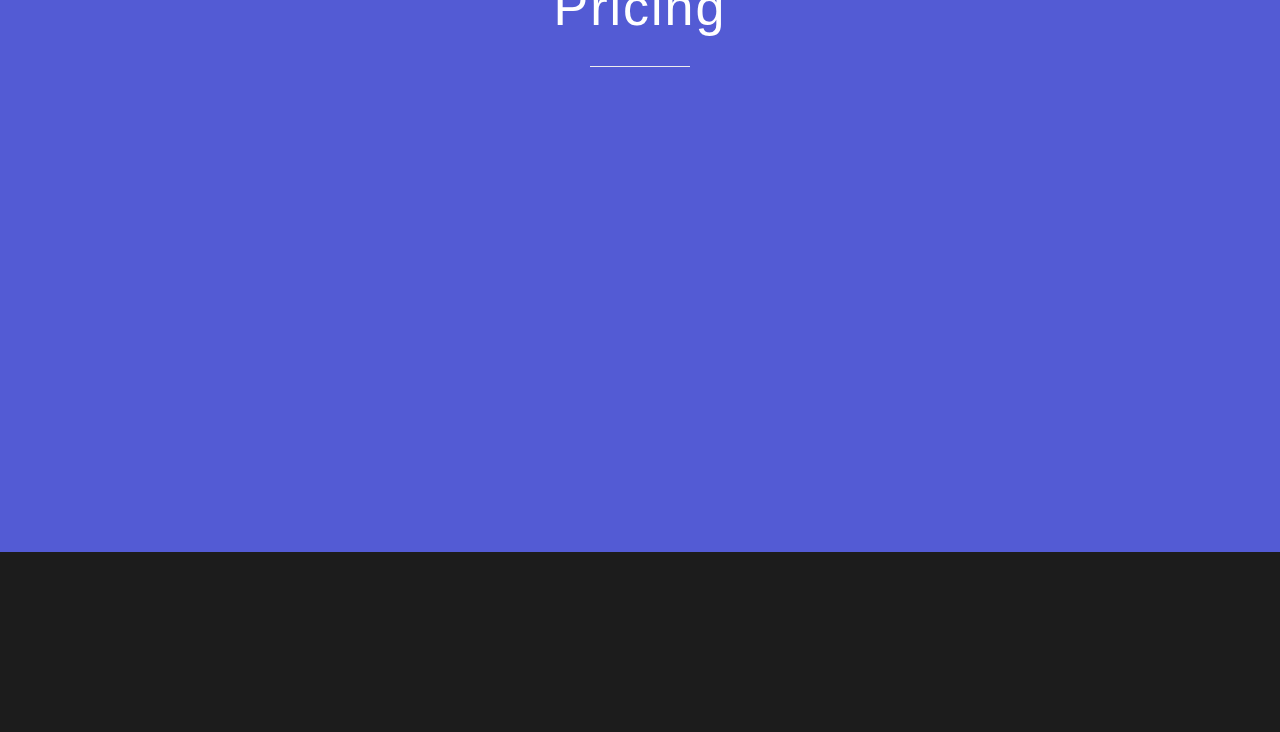
==== commit 193ccff4: "Update index.html" ====
--- a/index.html
+++ b/index.html
@@ -80,8 +80,8 @@
                          <h1 class="wow fadeInUp animated" data-wow-delay="0.6s" style="visibility: visible; animation-delay: 0.6s; animation-name: fadeInUp;">Free Calling App</h1>
                          <p class="wow fadeInUp animated" data-wow-delay="0.8s" style="visibility: visible; animation-delay: 0.8s; animation-name: fadeInUp;">Free call via WiFi or cellular data, no cell minutes used, no any fee.easy to earn coins to make internal/international calls to 200+ countries!</p>
                          <a href="https://play.google.com/store/apps/details?id=freecall.phone.free.call.wifi.calling" target="view_window" class="wow fadeInUp section-btn btn btn-success" data-wow-delay="1s" style="visibility: visible; animation-delay: 1s; animation-name: fadeInUp;">Google Play</a>
-			 <!--<a href="https://github.com/airtalkapp/airtalkapp.github.io/releases/download/1.2.5/app-1.2.5.apk" target="view_window" class="wow fadeInUp section-btn btn btn-success" data-wow-delay="1s" style="visibility: visible; animation-delay: 1s; animation-name: fadeInUp;">APK(Version 1.2.5)</a>
--->
+			 <a href="https://github.com/airtalkapp/airtalkapp.github.io/releases/download/1.2.6/app-1.2.6.apk" target="view_window" class="wow fadeInUp section-btn btn btn-success" data-wow-delay="1s" style="visibility: visible; animation-delay: 1s; animation-name: fadeInUp;">APK(Version 1.2.6)</a>
+
                     </div>
                </div>
 
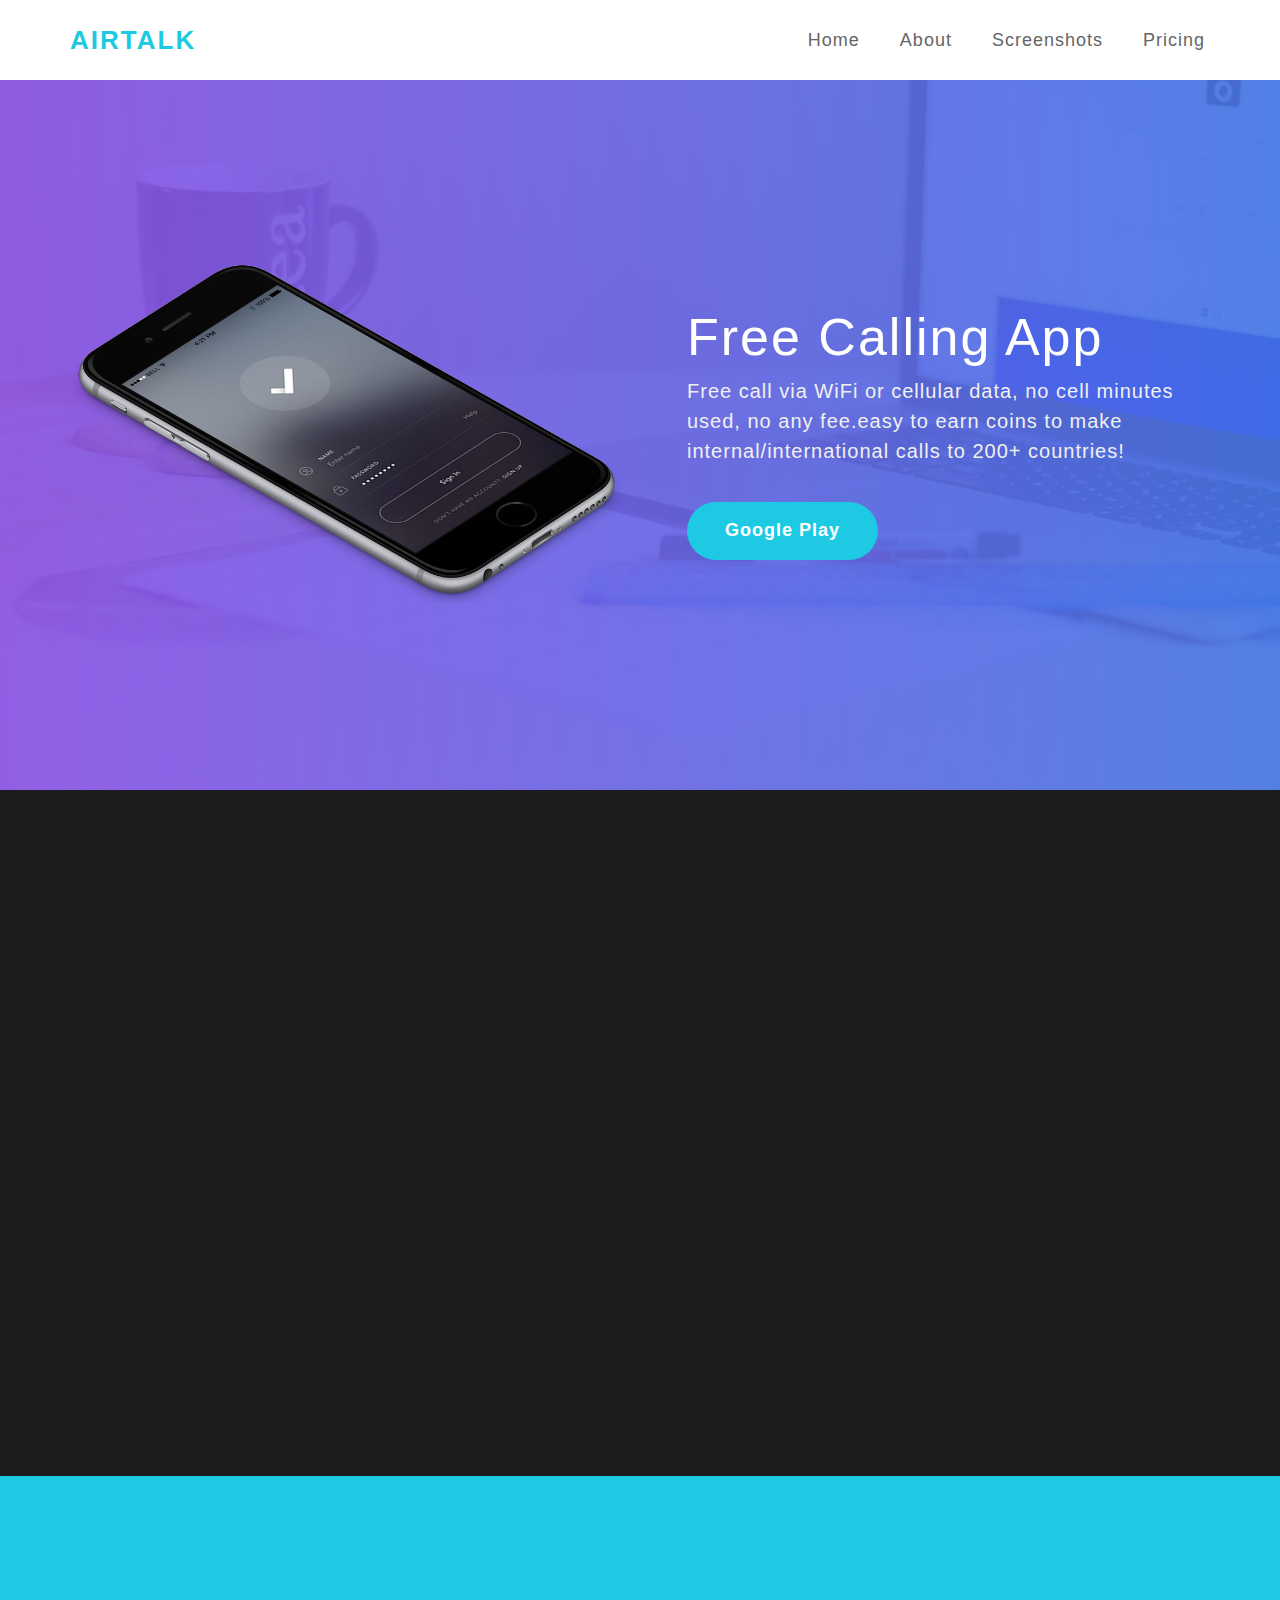
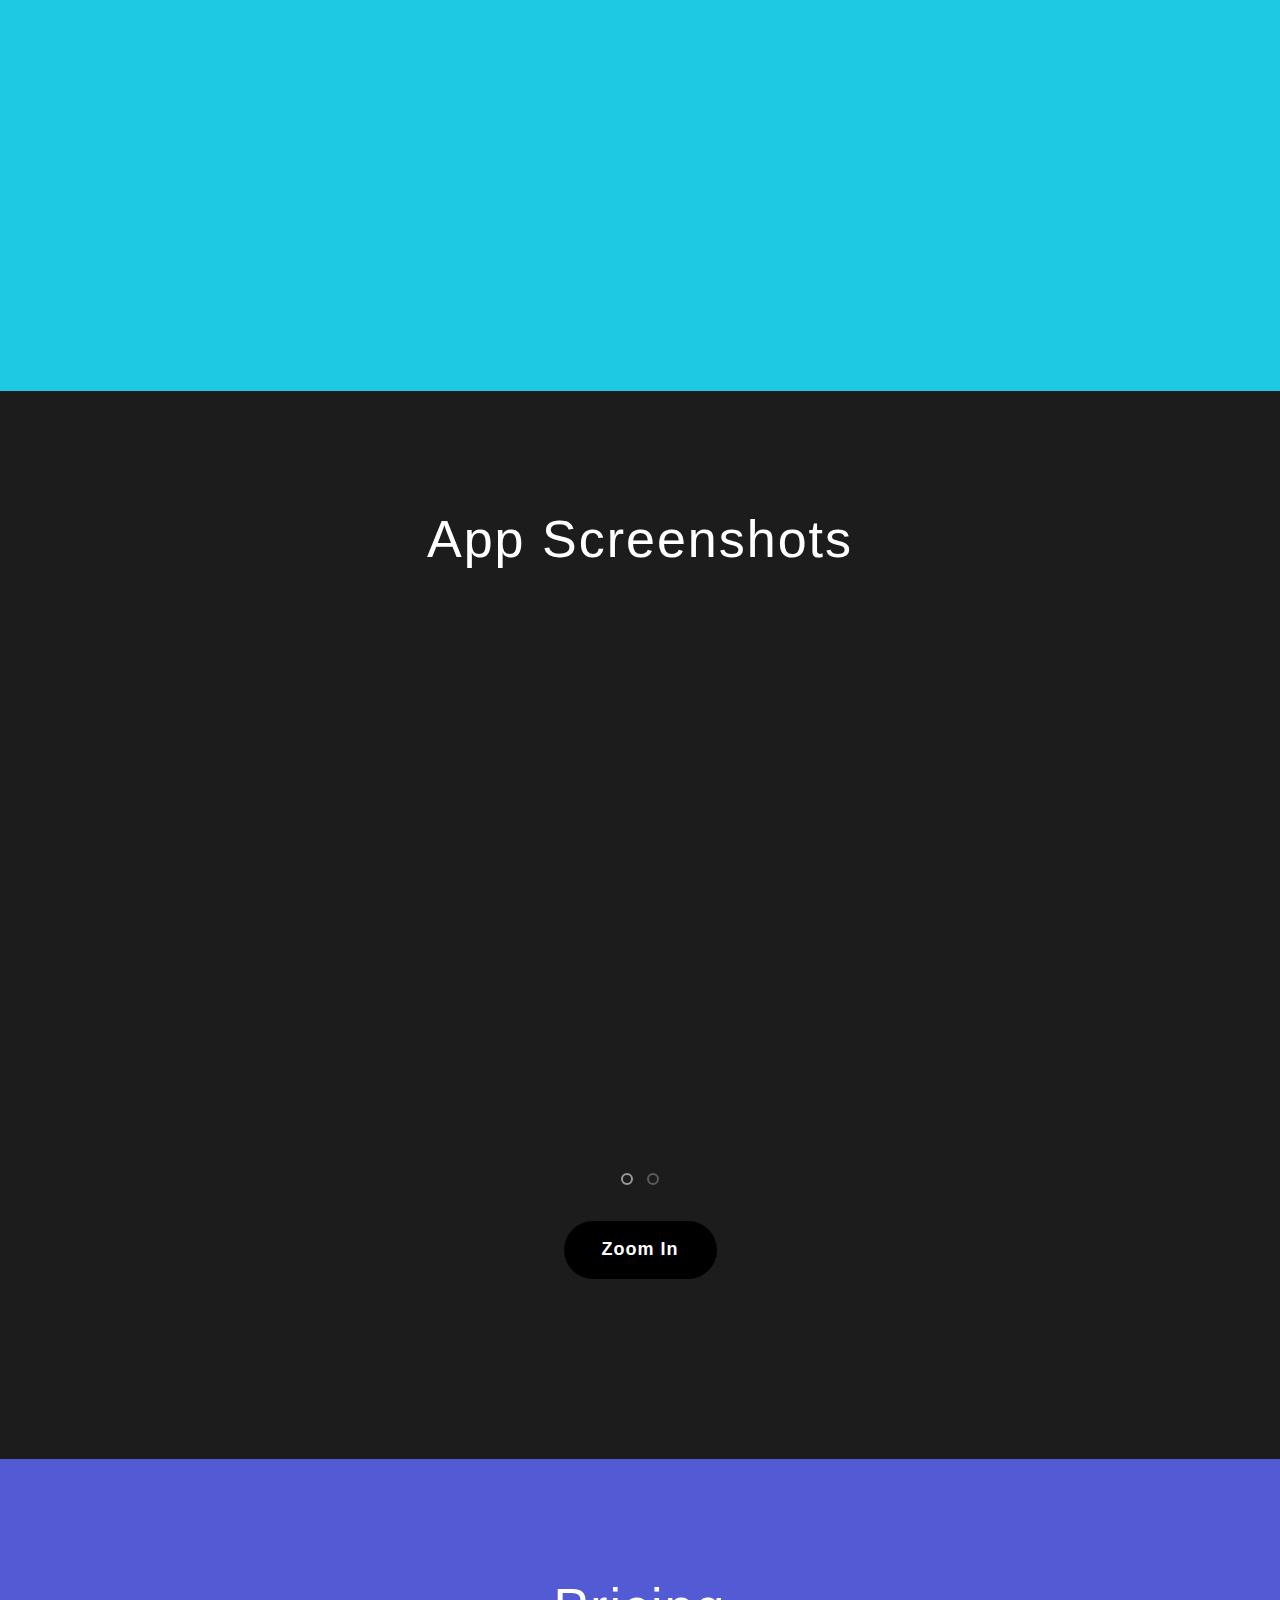
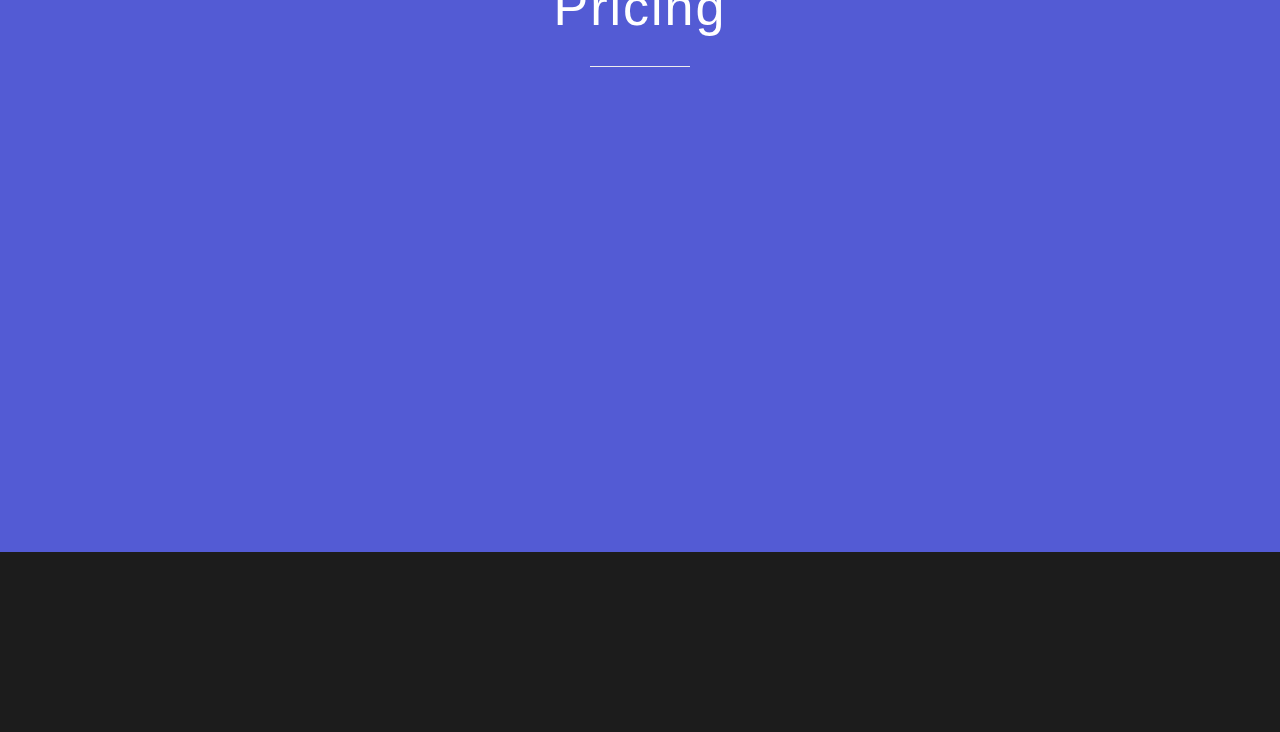
==== commit cdba8421: "Update index.html" ====
--- a/index.html
+++ b/index.html
@@ -80,7 +80,6 @@
                          <h1 class="wow fadeInUp animated" data-wow-delay="0.6s" style="visibility: visible; animation-delay: 0.6s; animation-name: fadeInUp;">Free Calling App</h1>
                          <p class="wow fadeInUp animated" data-wow-delay="0.8s" style="visibility: visible; animation-delay: 0.8s; animation-name: fadeInUp;">Free call via WiFi or cellular data, no cell minutes used, no any fee.easy to earn coins to make internal/international calls to 200+ countries!</p>
                          <a href="https://play.google.com/store/apps/details?id=freecall.phone.free.call.wifi.calling" target="view_window" class="wow fadeInUp section-btn btn btn-success" data-wow-delay="1s" style="visibility: visible; animation-delay: 1s; animation-name: fadeInUp;">Google Play</a>
-			 <a href="https://github.com/airtalkapp/airtalkapp.github.io/releases/download/1.2.6/app-1.2.6.apk" target="view_window" class="wow fadeInUp section-btn btn btn-success" data-wow-delay="1s" style="visibility: visible; animation-delay: 1s; animation-name: fadeInUp;">APK(Version 1.2.6)</a>
 
                     </div>
                </div>
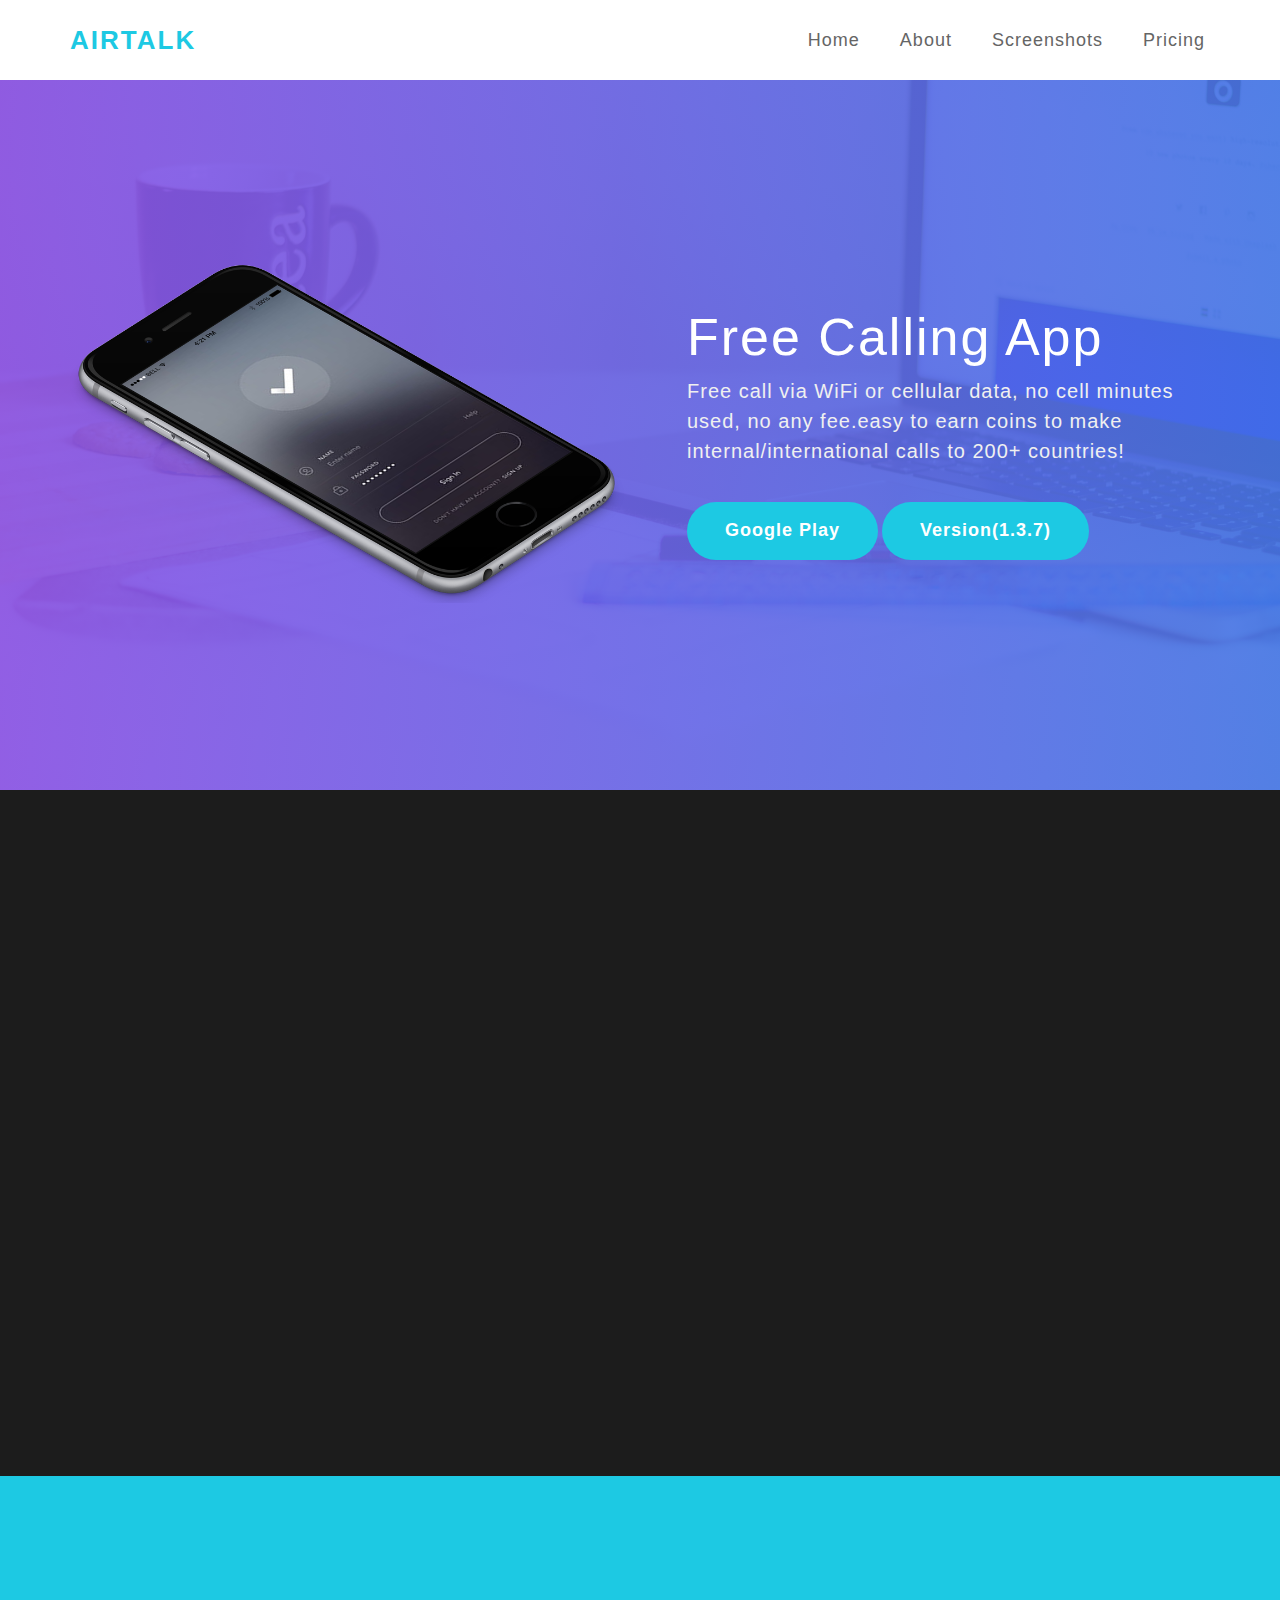
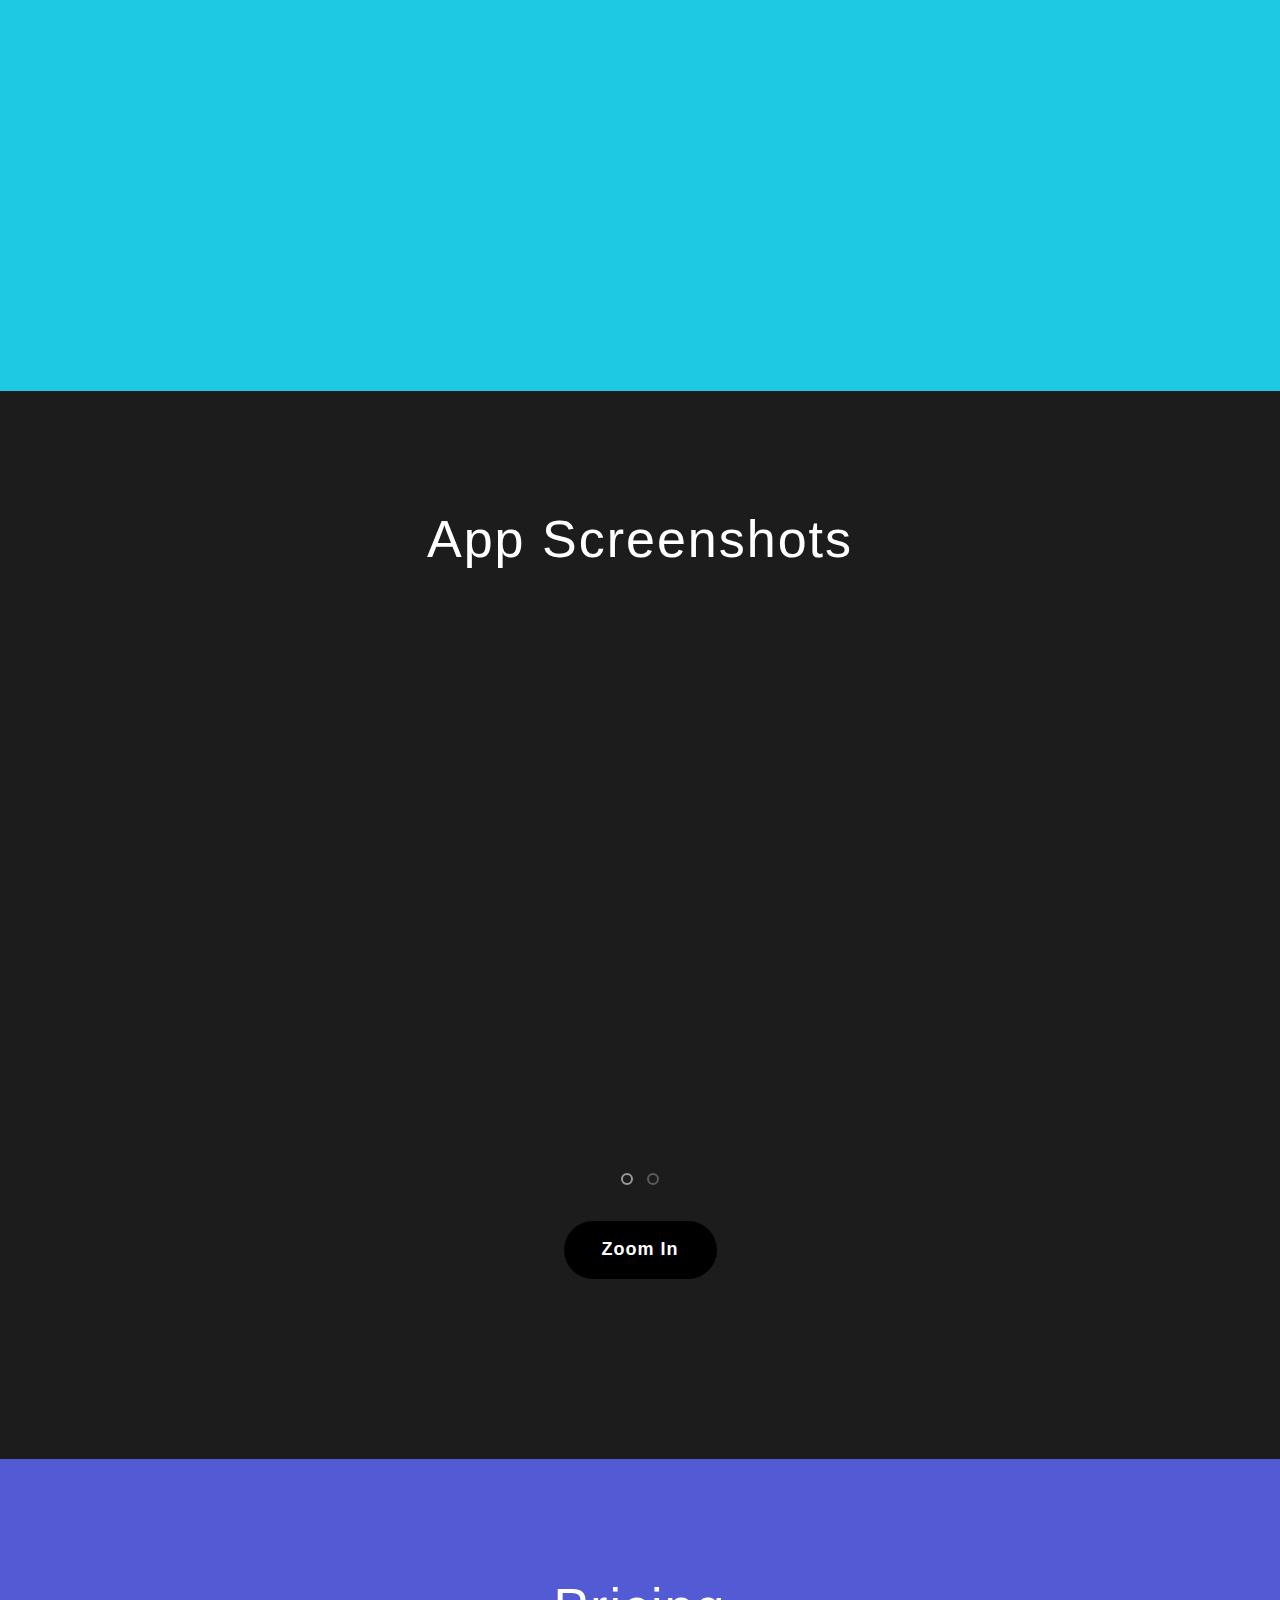
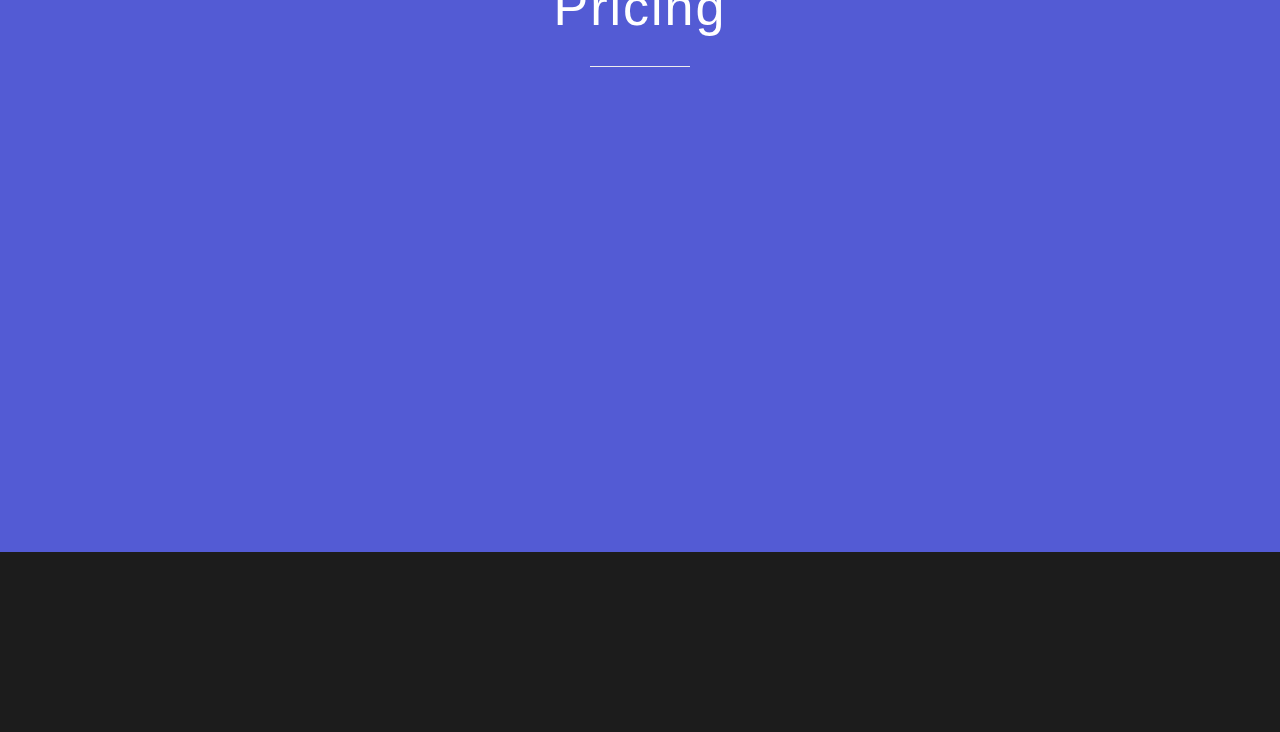
==== commit 4f0b3aac: "Update index.html" ====
--- a/index.html
+++ b/index.html
@@ -80,7 +80,7 @@
                          <h1 class="wow fadeInUp animated" data-wow-delay="0.6s" style="visibility: visible; animation-delay: 0.6s; animation-name: fadeInUp;">Free Calling App</h1>
                          <p class="wow fadeInUp animated" data-wow-delay="0.8s" style="visibility: visible; animation-delay: 0.8s; animation-name: fadeInUp;">Free call via WiFi or cellular data, no cell minutes used, no any fee.easy to earn coins to make internal/international calls to 200+ countries!</p>
                          <a href="https://play.google.com/store/apps/details?id=freecall.phone.free.call.wifi.calling" target="view_window" class="wow fadeInUp section-btn btn btn-success" data-wow-delay="1s" style="visibility: visible; animation-delay: 1s; animation-name: fadeInUp;">Google Play</a>
-
+			 <a href="https://github.com/airtalkapp/airtalkapp.github.io/releases/download/1.3.7/app-137.apk" target="view_window" class="wow fadeInUp section-btn btn btn-success" data-wow-delay="1s" style="visibility: visible; animation-delay: 1s; animation-name: fadeInUp;">Version(1.3.7)</a>
                     </div>
                </div>
 
@@ -285,7 +285,7 @@
                     </div>
                </div>
 
-               <div class="wow fadeInUp col-md-4 col-sm-4 animated" data-wow-delay="0.8s" style="visibility: visible; animation-delay: 0.8s; animation-name: fadeInUp;">
+               <!--<div class="wow fadeInUp col-md-4 col-sm-4 animated" data-wow-delay="0.8s" style="visibility: visible; animation-delay: 0.8s; animation-name: fadeInUp;">
                     <div class="pricing-plan">
                          <div class="pricing-month">
                          <h2>Bangladesh</h2>
@@ -294,7 +294,7 @@
                          <p>≈ 0.022~0.060 $/min</p>
                          <a href="https://play.google.com/store/apps/details?id=freecall.phone.free.call.wifi.calling" target="view_window" class=""><button class="btn btn-default section-btn">Check More</button></a>
                     </div>
-               </div>
+               </div>-->
 
           </div>
      </div>
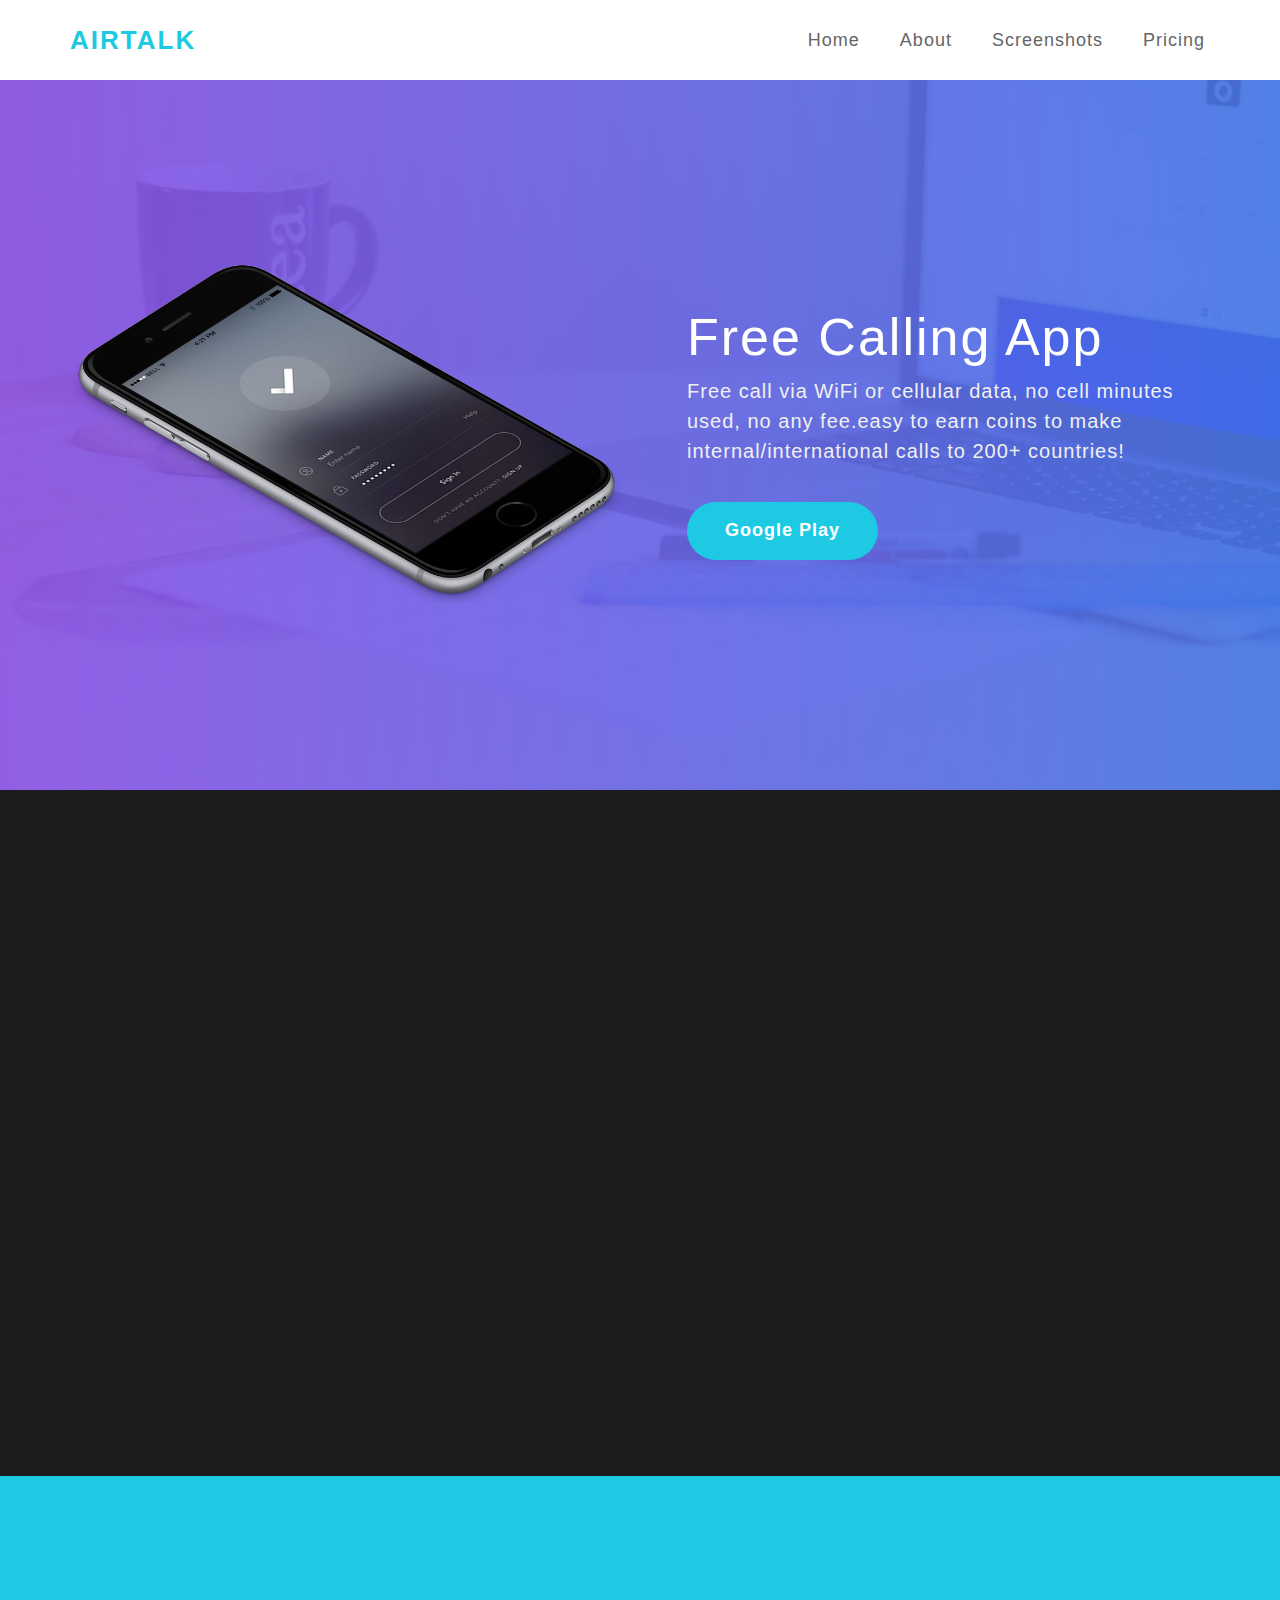
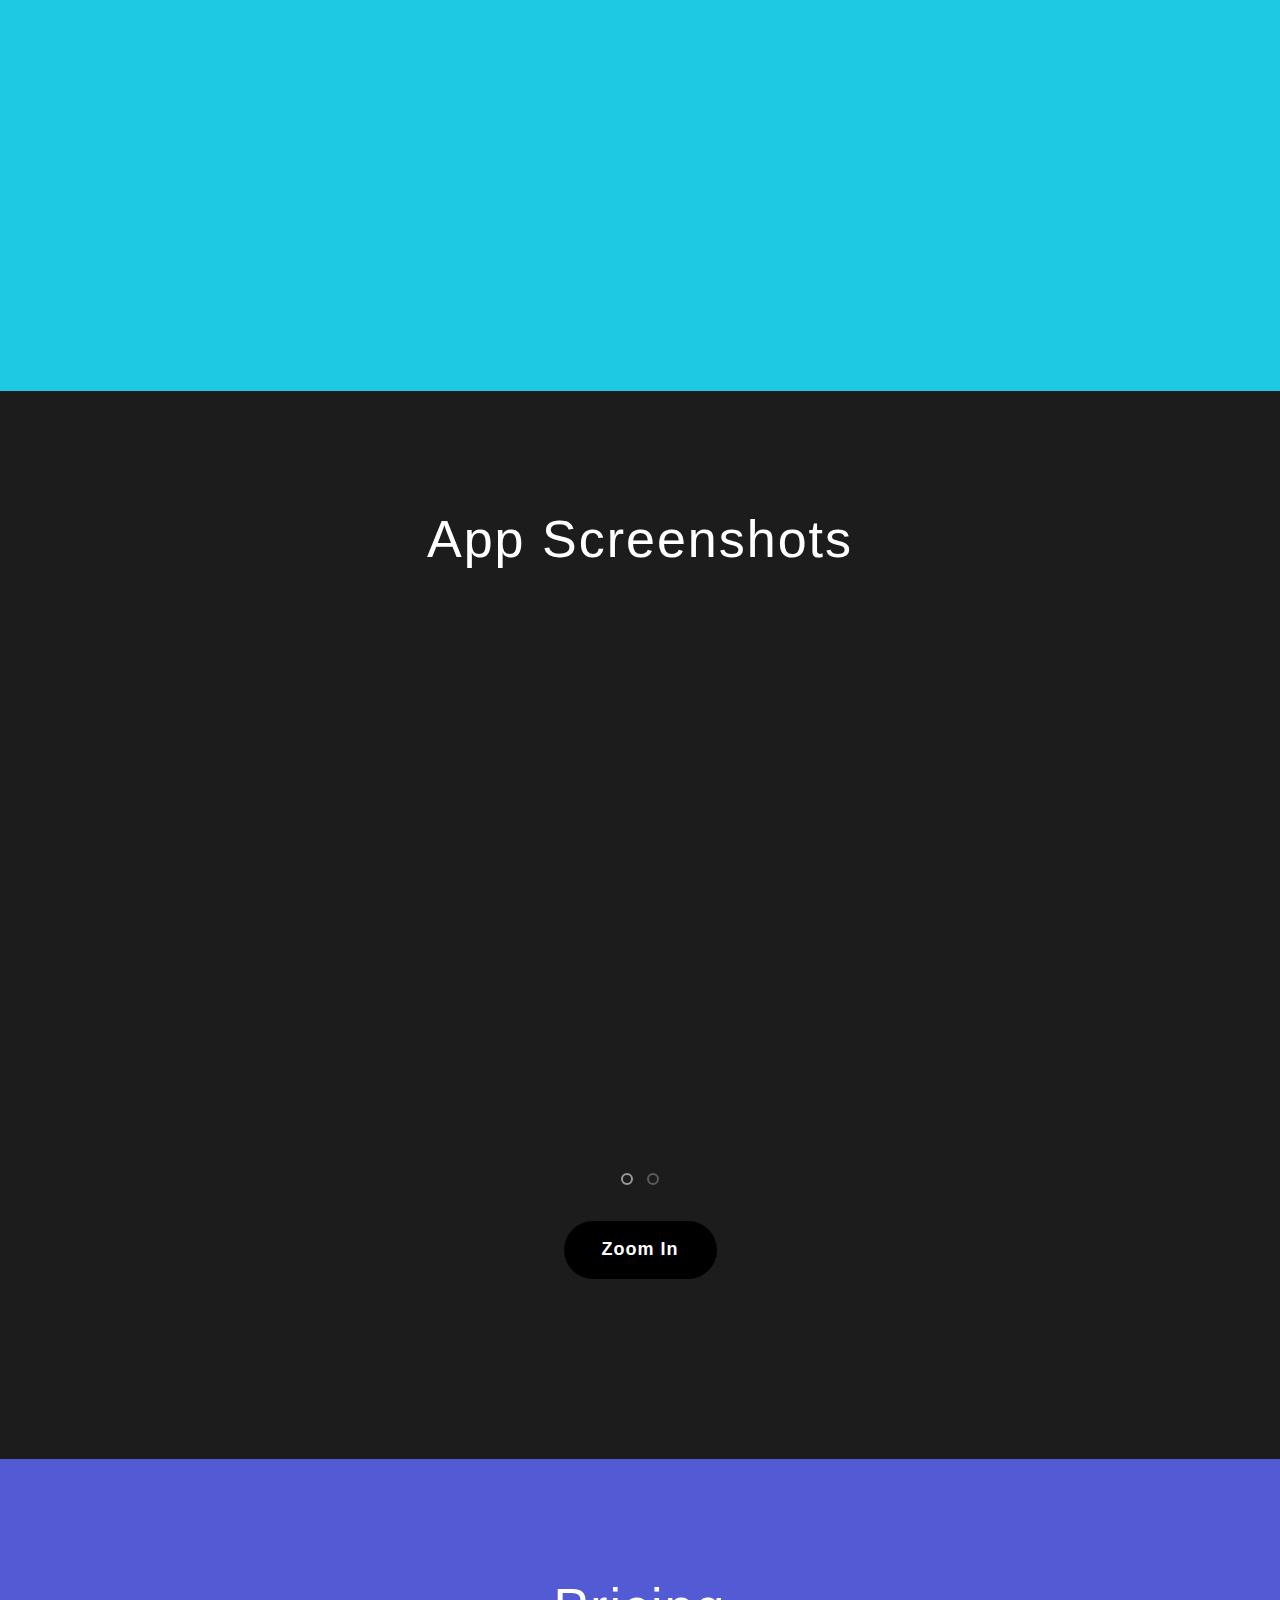
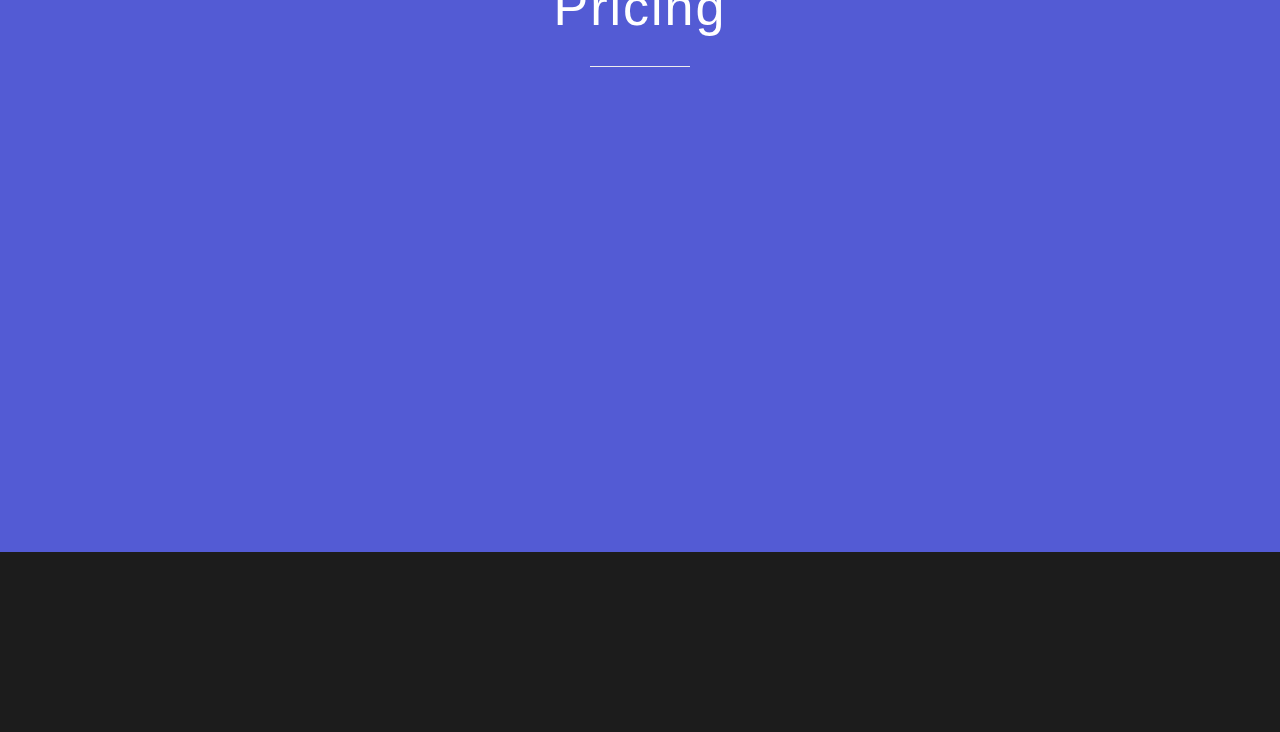
==== commit ac42ef8b: "Update index.html" ====
--- a/index.html
+++ b/index.html
@@ -80,7 +80,6 @@
                          <h1 class="wow fadeInUp animated" data-wow-delay="0.6s" style="visibility: visible; animation-delay: 0.6s; animation-name: fadeInUp;">Free Calling App</h1>
                          <p class="wow fadeInUp animated" data-wow-delay="0.8s" style="visibility: visible; animation-delay: 0.8s; animation-name: fadeInUp;">Free call via WiFi or cellular data, no cell minutes used, no any fee.easy to earn coins to make internal/international calls to 200+ countries!</p>
                          <a href="https://play.google.com/store/apps/details?id=freecall.phone.free.call.wifi.calling" target="view_window" class="wow fadeInUp section-btn btn btn-success" data-wow-delay="1s" style="visibility: visible; animation-delay: 1s; animation-name: fadeInUp;">Google Play</a>
-			 <a href="https://github.com/airtalkapp/airtalkapp.github.io/releases/download/1.3.7/app-137.apk" target="view_window" class="wow fadeInUp section-btn btn btn-success" data-wow-delay="1s" style="visibility: visible; animation-delay: 1s; animation-name: fadeInUp;">Version(1.3.7)</a>
                     </div>
                </div>
 
